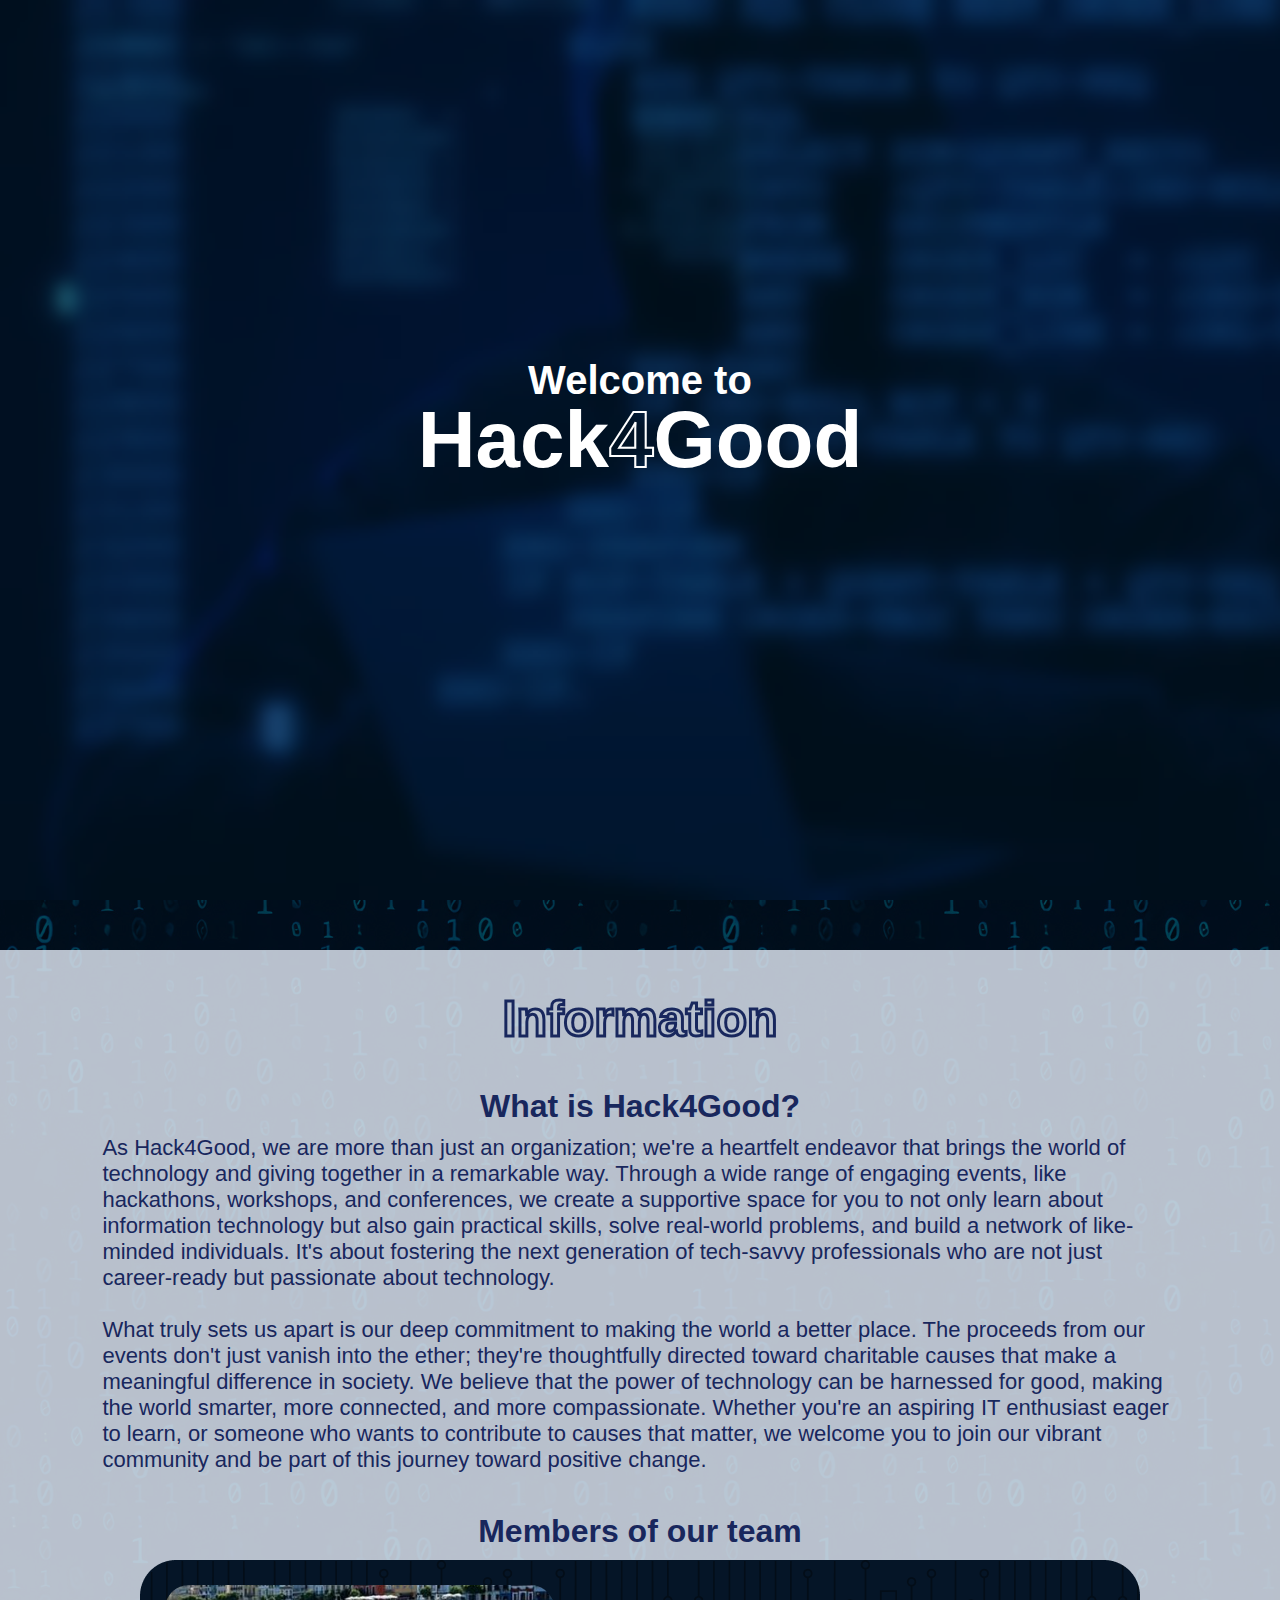
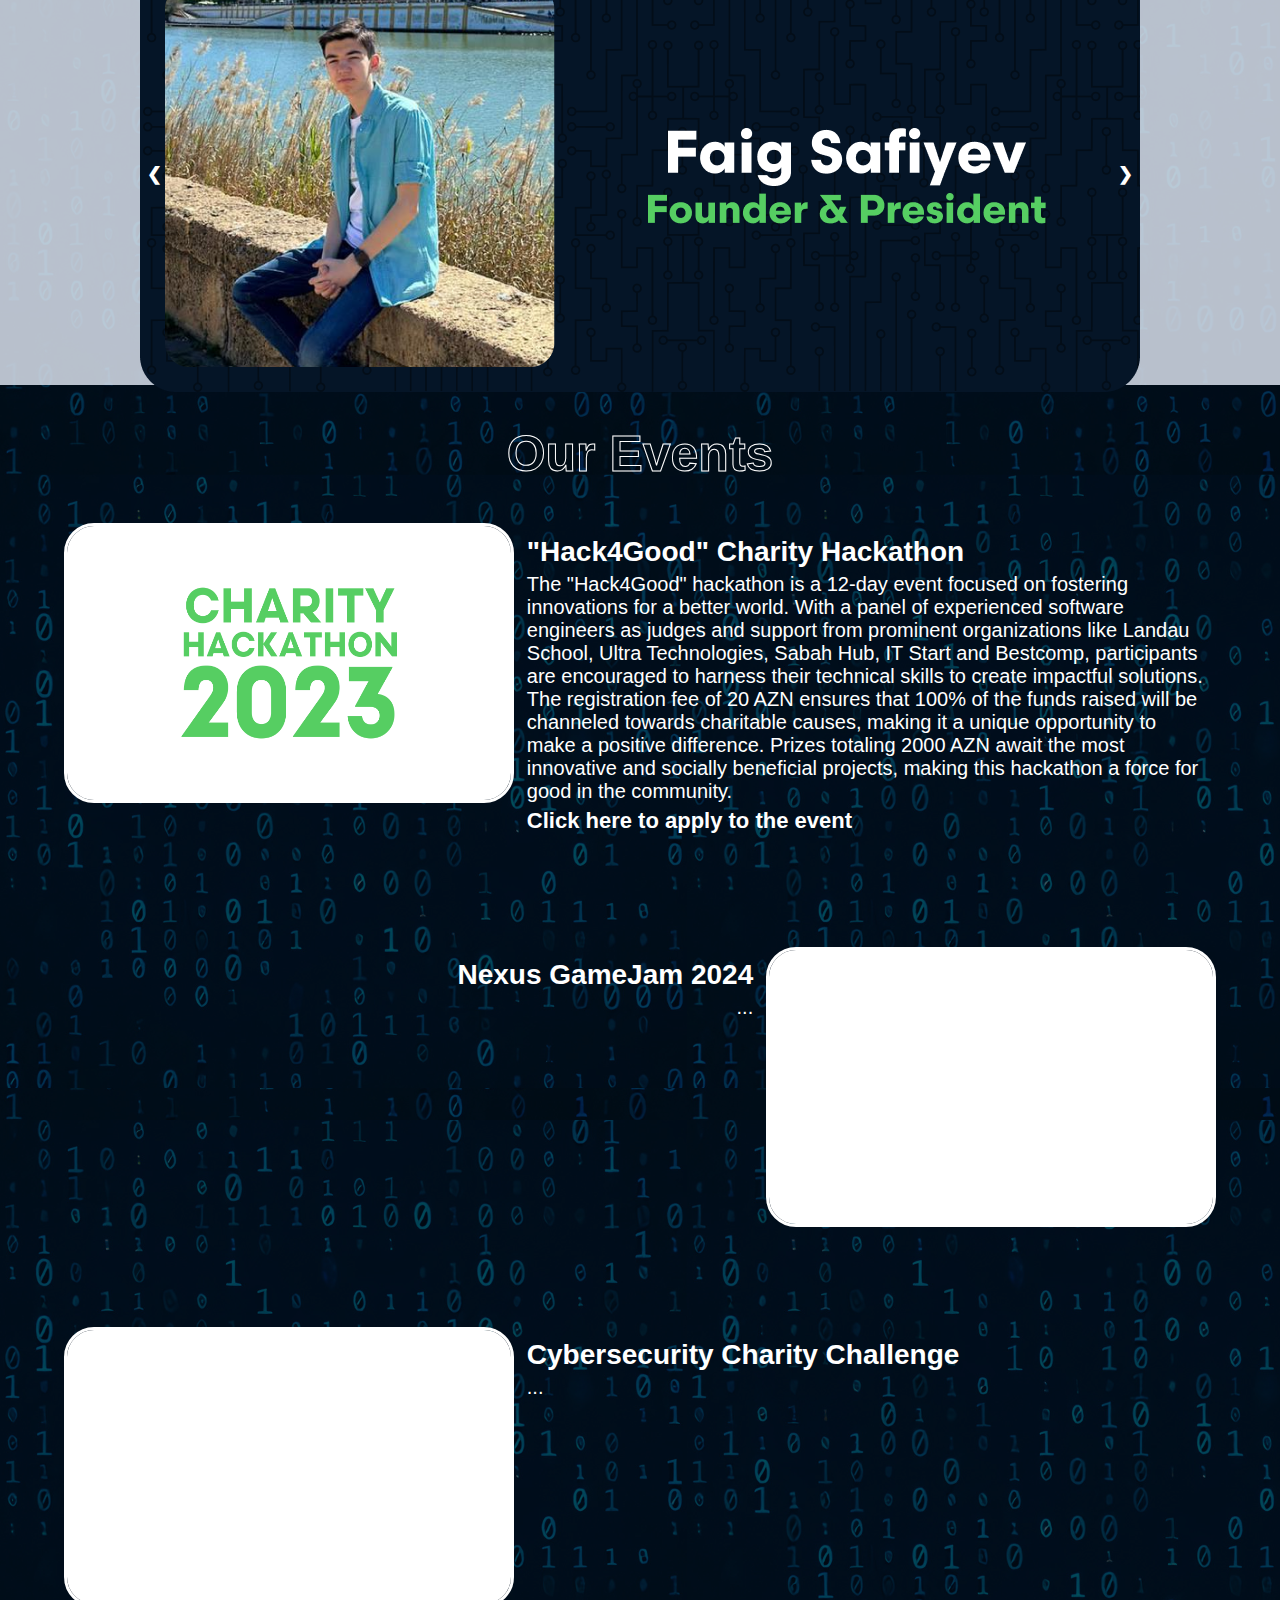
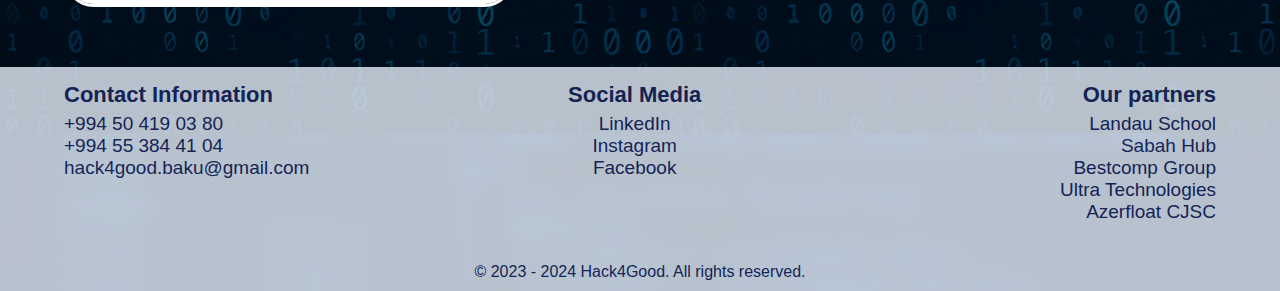
==== index.html @ 8faa2b7f "Upload" ====
<!DOCTYPE html>
<html lang="en">
<head>
    <meta charset="UTF-8">
    <meta http-equiv="X-UA-Compatible" content="IE=edge">
    <meta name="viewport" content="width=device-width, initial-scale=1.0">
    <title>Hack4Good</title>

    <link rel="stylesheet" href="css/home.css">
    <link rel="preconnect" href="https://fonts.googleapis.com">
    <link rel="preconnect" href="https://fonts.gstatic.com" crossorigin>
    <link href="https://fonts.googleapis.com/css2?family=Cabin&family=Nanum+Gothic+Coding:wght@700&family=Nunito:wght@800&display=swap" rel="stylesheet">

</head>
<body>

    <header class="header" id="section1">
        <div class="content">
            <h1 class="heading">
                <span class="small">Welcome to</span>
                Hack<span class="nofill">4</span>Good
            </h1>
        </div>
    </header>

    <div class="aboutus">
        <h1 class="aboutustitle">Information</h1>
        <h2 class="what">What is Hack4Good?</h2>
        <p class="description">As Hack4Good, we are more than just an organization; we're a heartfelt endeavor that brings the world of technology and giving together in a remarkable way. Through a wide range of engaging events, like hackathons, workshops, and conferences, we create a supportive space for you to not only learn about information technology but also gain practical skills, solve real-world problems, and build a network of like-minded individuals. It's about fostering the next generation of tech-savvy professionals who are not just career-ready but passionate about technology.
        <br><br>
        What truly sets us apart is our deep commitment to making the world a better place. The proceeds from our events don't just vanish into the ether; they're thoughtfully directed toward charitable causes that make a meaningful difference in society. We believe that the power of technology can be harnessed for good, making the world smarter, more connected, and more compassionate. Whether you're an aspiring IT enthusiast eager to learn, or someone who wants to contribute to causes that matter, we welcome you to join our vibrant community and be part of this journey toward positive change.</p>
        <p class="descriptionmob">
            As Hack4Good, we are more than just an organization; we're a heartfelt endeavor that brings the world of technology and giving together in a remarkable way. Through a wide range of engaging events, like hackathons, workshops, and conferences, we create a supportive space for you to not only learn about information technology but also gain practical skills, solve real-world problems.
        </p>
        <h2 class="what memb">Members of our team</h2>
        <div class="slideshow-container">
            <div class="mySlides fade">
                <img src="img/faig.png" style="border-radius: 30px; width:100%;max-height: 48vh;">
            </div>

            <div class="mySlides fade">
                <img src="img/nikolay.png" style="border-radius: 30px;width:100%;max-height: 48vh;">
            </div>

            <div class="mySlides fade">
                <img src="img/murad.png" style="border-radius: 30px;width:100%;max-height: 48vh;">
            </div>

            <div class="mySlides fade">
                <img src="img/eyvazli.png" style="border-radius: 30px; width:100%;max-height: 48vh;">
            </div>

            <div class="mySlides fade">
                <img src="img/aydan.png" style="border-radius: 30px; width:100%;max-height: 48vh;">
            </div>


            <a class="prev" onclick="plusSlides(-1)">&#10094;</a>
            <a class="next" onclick="plusSlides(1)">&#10095;</a>
            </div>
            <br>
        </div>
    </div>

    <div class="events" id="section2">
        <h1 class="ourevents">Our Events</h1>
        <div class="event">
            <img src="img/bannerr.png" class="eventimg">
            <div class="division">
                <h2 class="eventtitle">"Hack4Good" Charity Hackathon</h2>
                <p class="eventdescription">The "Hack4Good" hackathon is a 12-day event focused on fostering innovations for a better world. With a panel of experienced software engineers as judges and support from prominent organizations like Landau School, Ultra Technologies, Sabah Hub, IT Start and Bestcomp, participants are encouraged to harness their technical skills to create impactful solutions. The registration fee of 20 AZN ensures that 100% of the funds raised will be channeled towards charitable causes, making it a unique opportunity to make a positive difference. Prizes totaling 2000 AZN await the most innovative and socially beneficial projects, making this hackathon a force for good in the community.</p>
                <p class="eventdescriptionmob">The "Hack4Good" hackathon is a 12-day event focused on fostering innovations for a better world. With a panel of experienced software engineers as judges and support from prominent institutions and companies. Participants are encouraged to harness their technical skills to create impactful solutions. Prizes totaling 2000 AZN await the most innovative and socially beneficial projects, making this hackathon a force for good in the community.</p>
                <a href="https://forms.gle/CPcCCqykUWMCPXwd6" class="apply">Click here to apply to the event</a>
            </div>
        </div>
        <div class="eventright">
            <img src="img/hackathon.png" class="eventimg">
            <div class="division">
                <h2 class="eventtitle">Nexus GameJam 2024</h2>
                <p class="eventdescription">...</p>
                <p class="eventdescriptionmob">...</p>
            </div> 
        </div>
        <div class="event">
            <img src="img/hackathon.png" class="eventimg">
            <div class="division">
                <h2 class="eventtitle">Cybersecurity Charity Challenge</h2>
                <p class="eventdescription">...</p>
                <p class="eventdescriptionmob">...</p>
            </div>
        </div>
    </div>

    <div class="footer" id="section3">
        <div class="footer-div">
            <div class="contact-info">
                <p class="contacttitle">Contact Information</p>
                <p class="contact">+994 50 419 03 80<br>+994 55 384 41 04<br>hack4good.baku@gmail.com<br><br><br><br></p> 
            </div>

            <div class="social-media">
                <p class="socialmediatitle">Social Media</p>
                <p class="social"><a class="linky" href="https://www.linkedin.com/company/hack4good/">LinkedIn</a><br><a class="linky" href="https://www.instagram.com/hack4good_baku/">Instagram</a><br><a class="linky" href="https://www.facebook.com/hashtag/hack4good/">Facebook</a></p> 
            </div>

            <div class="our-partners">
                <p class="partnerstitle">Our partners</p>
                <p class="partners">Landau School<br>Sabah Hub<br>Bestcomp Group<br>Ultra Technologies<br>Azerfloat CJSC</p>
            </div>
        </div>
        <p class="copyright"><br>© 2023 - 2024 Hack4Good. All rights reserved.</p>
    </div>
    <div class="footermob">
        <p class="copyrightmob"><br>© 2023 - 2024 Hack4Good. All rights reserved.</p>
    </div>
    <script src="script.js"></script>

</body>
</html>
---- css/home.css ----
@font-face {
    font-family: 'Scandia'; 
    src: url('fonts/scandia.woff2') format('woff2'), 
         url('fonts/scandia.woff') format('woff'),
         url('fonts/Scandia-Regular.woff') format('woff');
    font-weight: normal;
    font-style: italic;
}

*{
    margin: 0;
    padding: 0;
    box-sizing: border-box;
}

body{
    background: url(../img/Frame2.png);
    background-size: 100%;
    width: 100%;
    position: relative;
    background-color: #001228;
    font-family: 'Scandia', sans-serif;
}

::selection{
    background: #1b1b1b;
    color: #fff;
}

.heading .nofill{
    color: transparent;
    -webkit-text-stroke: 2px #fff;
}

.logotype{
    box-sizing: content-box;
    font-size: 22px;
    color: #fff;
    font-weight: 600;
}

.navbar{
    width: 100%;
    height: 60px;
    position: fixed;
    top: 0;
    left: 0;
    display: flex;
    justify-content: space-between;
    background: #001228;
    align-items: center;
    z-index: 9;
    padding: 0 5vw;
}

.links-container{
    display: flex;
    list-style: none;
}

.apply{
    color: #fff;
    font-weight: 600;
    font-size: 22px;
    margin-top: 5px;
    text-decoration: none;
}

.link{
    padding: 10px;
    margin-left: 10px;
    text-decoration: none;
    font-weight: 600;
    font-size: 18px;
    text-transform: capitalize;
    color: #fff;
}

.header{
    width: 100%;
    height: 100vh;
    background: url(../img/header.png);
    background-size: cover;
    display: flex;
    justify-content: center;
    align-items: center;
}

.content{
    text-align: center;
}

.heading{
    color: #fff;
    font-size: 80px;
    line-height: 60px;
    margin-bottom: 80px;
}

.link-item{
    display: block;
}

.heading .small{
    display: block;
    font-size: 40px;
}

.aboutus{
    background-color: rgba(216, 225, 236, 0.85);
    margin-top: 50px;
    height: 115vh;
}

.what{
    display: block;
    padding: 0 8vw;
    text-align: center;
    font-size: 32px;
    padding-bottom: 10px;
    color: #18275d;
}

.aboutustitle{
    text-align: center;
    font-size: 50px;
    padding: 40px 5vw;
    color: #18275d;
    color: transparent;
    -webkit-text-stroke: 3px #18275d;
}
.descriptionmob{
    display: none;
    padding-left: 8vw;
    padding-right: 8vw;
    padding-bottom: 40px;

    text-align: center;
    font-size: 22px;
    font-weight: 300;
    color: #18275d;
}

.description{
    display: block;
    padding-left: 8vw;
    padding-right: 8vw;
    padding-bottom: 40px;

    text-align: left;
    font-size: 22px;
    font-weight: 300;
    color: #18275d;

}

.events{
    display: flex;
    flex-direction: column;
    align-items: center;
    font-family: 'Scandia-Regular', sans-serif;
}

.division{
    display: flex;
    flex-direction: column;
    align-items: left;
    padding: 1vw 1vw;
}

.ourevents{
    color: #fff;
    font-size: 50px;
    padding: 40px 5vw;
    color: transparent;
    -webkit-text-stroke: 1px #fff;
}

.event{
    padding-left: 5vw;
    padding-right: 5vw;
    display: flex;
    width: 100%;
    text-align: left;
    flex-direction: row;
    font-family: 'Scandia-Regular', sans-serif;
}

.eventright{
    width: 100%;
    padding: 100px 5vw;
    display: flex;
    text-align: right;
    flex-direction: row-reverse;
    font-family: 'Scandia-Regular', sans-serif;
}

.eventdescription{
    color: #fff;
    font-weight: 300;
    margin-top: 5px;
    display: block;
    font-size: 20px;
    font-family: 'Scandia-Regular', sans-serif;
}

.eventdescriptionmob{
    display: none;
    color: #fff;
    font-weight: 300;
    margin-top: 5px;
    font-size: 20px;
    font-family: 'Scandia-Regular', sans-serif;
}

.eventtitle{
    color: #fff;
    font-size: 28px;
}

.eventimg{
    border-radius: 30px;
    height: 280px;
    width: 450px;
    border: 3px solid white; 
}

.linky{
    text-decoration: none;
    color: #18275d;
}

.contact{
    margin-top: 5px;
    font-size: 19px;
    color: #18275d;
}

.contact .bold{
    font-weight: 600;
}

.contacttitle{
    margin-top: 15px;
    font-weight: 600;
    font-size: 22px;
}

.partnerstitle{
    margin-top: 15px;
    font-weight: 600;
    font-size: 22px;
    text-align: right;
}

.socialmediatitle{
    margin-top: 15px;
    font-weight: 600;
    font-size: 22px;
    text-align: center;
    margin-right: 100px;
}

.social{
    margin-right: 100px;
    margin-top: 5px;
    text-align: center;
    font-size: 19px;
    color: #18275d;  
}

.partners{
    margin-top: 5px;
    text-align: right;
    font-size: 19px;
    color: #18275d;  
}

.footer-div{
    padding:  0 5vw;
    width: 100%;
    display: flex;
    flex-direction: row;
    justify-content: space-between;
}

.copyright{
    margin-bottom: 10px;
    text-align: center;
    display: block;
}

.copyrightmob{
    text-align: center;
    margin-bottom: 10px;
    display: none;
}

.footermob{
    display: none;
    color: #18275d;
    opacity: 85%;
    align-items: center;
    height: 50px;
    justify-content: center;
    margin-top: 30px;
    background-color: #d8e1ec;
}

.footer {
    display: block;
    color: #18275d;
    opacity: 85%;
    align-items: center;
    display: flex;
    flex-direction: column;
    margin-top: 60px;
    background-color: #d8e1ec;
}

.slideshow-container {
  display: block;
  max-width: 1000px;
  position: relative;
  margin: auto;
}

.mySlides {
  display: none;
}

.prev, .next {
  cursor: pointer;
  position: absolute;
  top: 50%;
  width: auto;
  margin-top: -22px;
  padding: 7px;
  color: #fff;
  font-weight: bold;
  font-size: 18px;
  transition: 0.3s ease;
  border-radius: 0 2px 2px 0;
  user-select: none;
}

.next {
  right: 0;
  border-radius: 3px 0 0 3px;
}


.text {
  color: #f2f2f2;
  font-size: 15px;
  padding: 8px 12px;
  position: absolute;
  bottom: 8px;
  width: 100%;
  text-align: center;
}

.numbertext {
  color: #051527;
  font-size: 12px;
  padding: 12px 16px;
  position: absolute;
  top: 0;
  font-family: 'Scandia', sans-serif;
  font-weight: 600;
}

.dot:hover {
  background-color: #254e80;
}

.fade {
  animation-name: fade;
  animation-duration: 1s;
}

@keyframes fade {
  from {opacity: .4} 
  to {opacity: 1}
}

@media screen and (max-width: 600px){
    .eventdescription{
        display: none;
        padding: 10px 0;
    }
    .eventdescriptionmob{
        display: block;
    }
    .footer{
        display: none;
    }
    .footermob{
        display: block;
    }
    .eventright{
        padding-left: 5vw;
        padding-right: 5vw;
        display: flex;
        width: 100%;
        text-align: center;
        flex-direction: column; 
    }
    .event{
        padding-left: 5vw;
        padding-right: 5vw;
        display: flex;
        width: 100%;
        text-align: center;
        flex-direction: column;
    }
    .eventtitle{
        padding: 10px 0;
    }
    .memb{
        display: none;
    }
    .slideshow-container {
        display: none;
    }
    .copyright{
        display: none;
    }
    .copyrightmob{
        display: block;
    }
    .aboutus{
        height: 63vh;
    }
    .description{
        display: none;
    }
    .descriptionmob{
        display: block;
    }
}
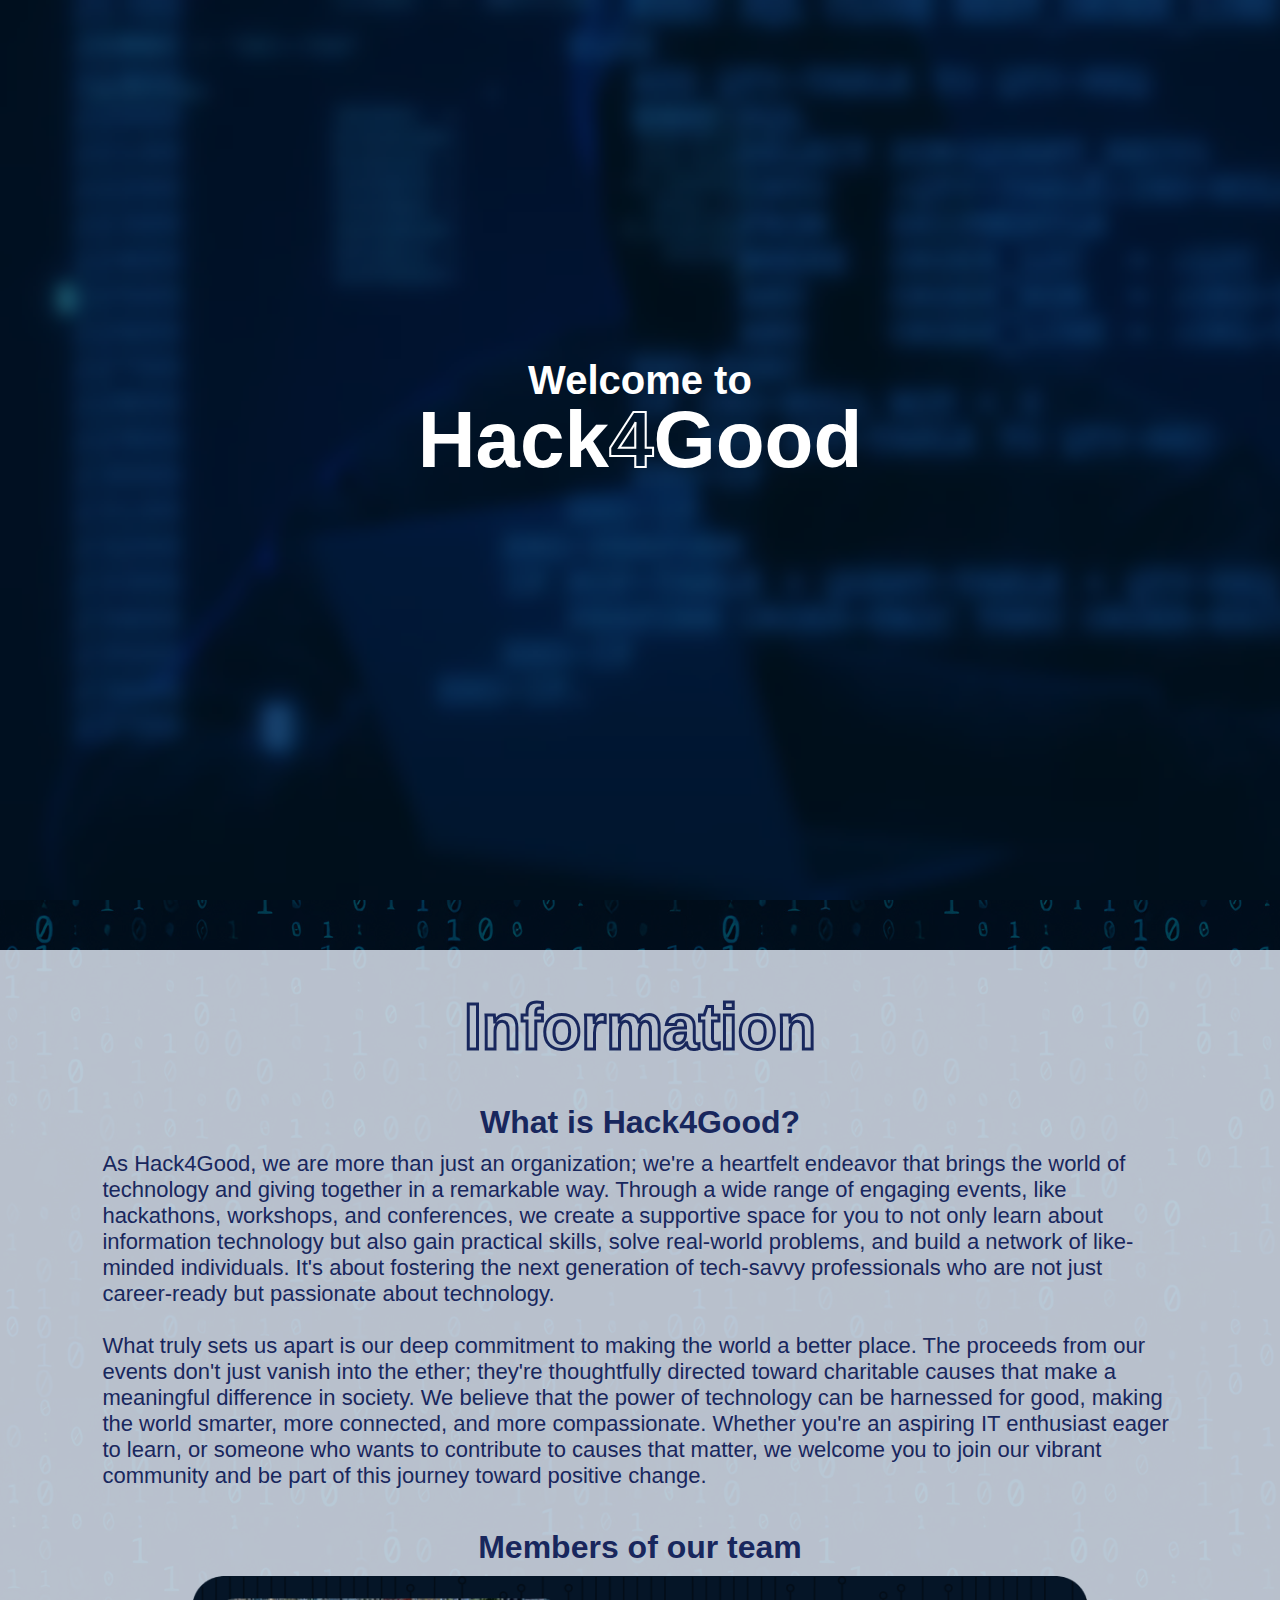
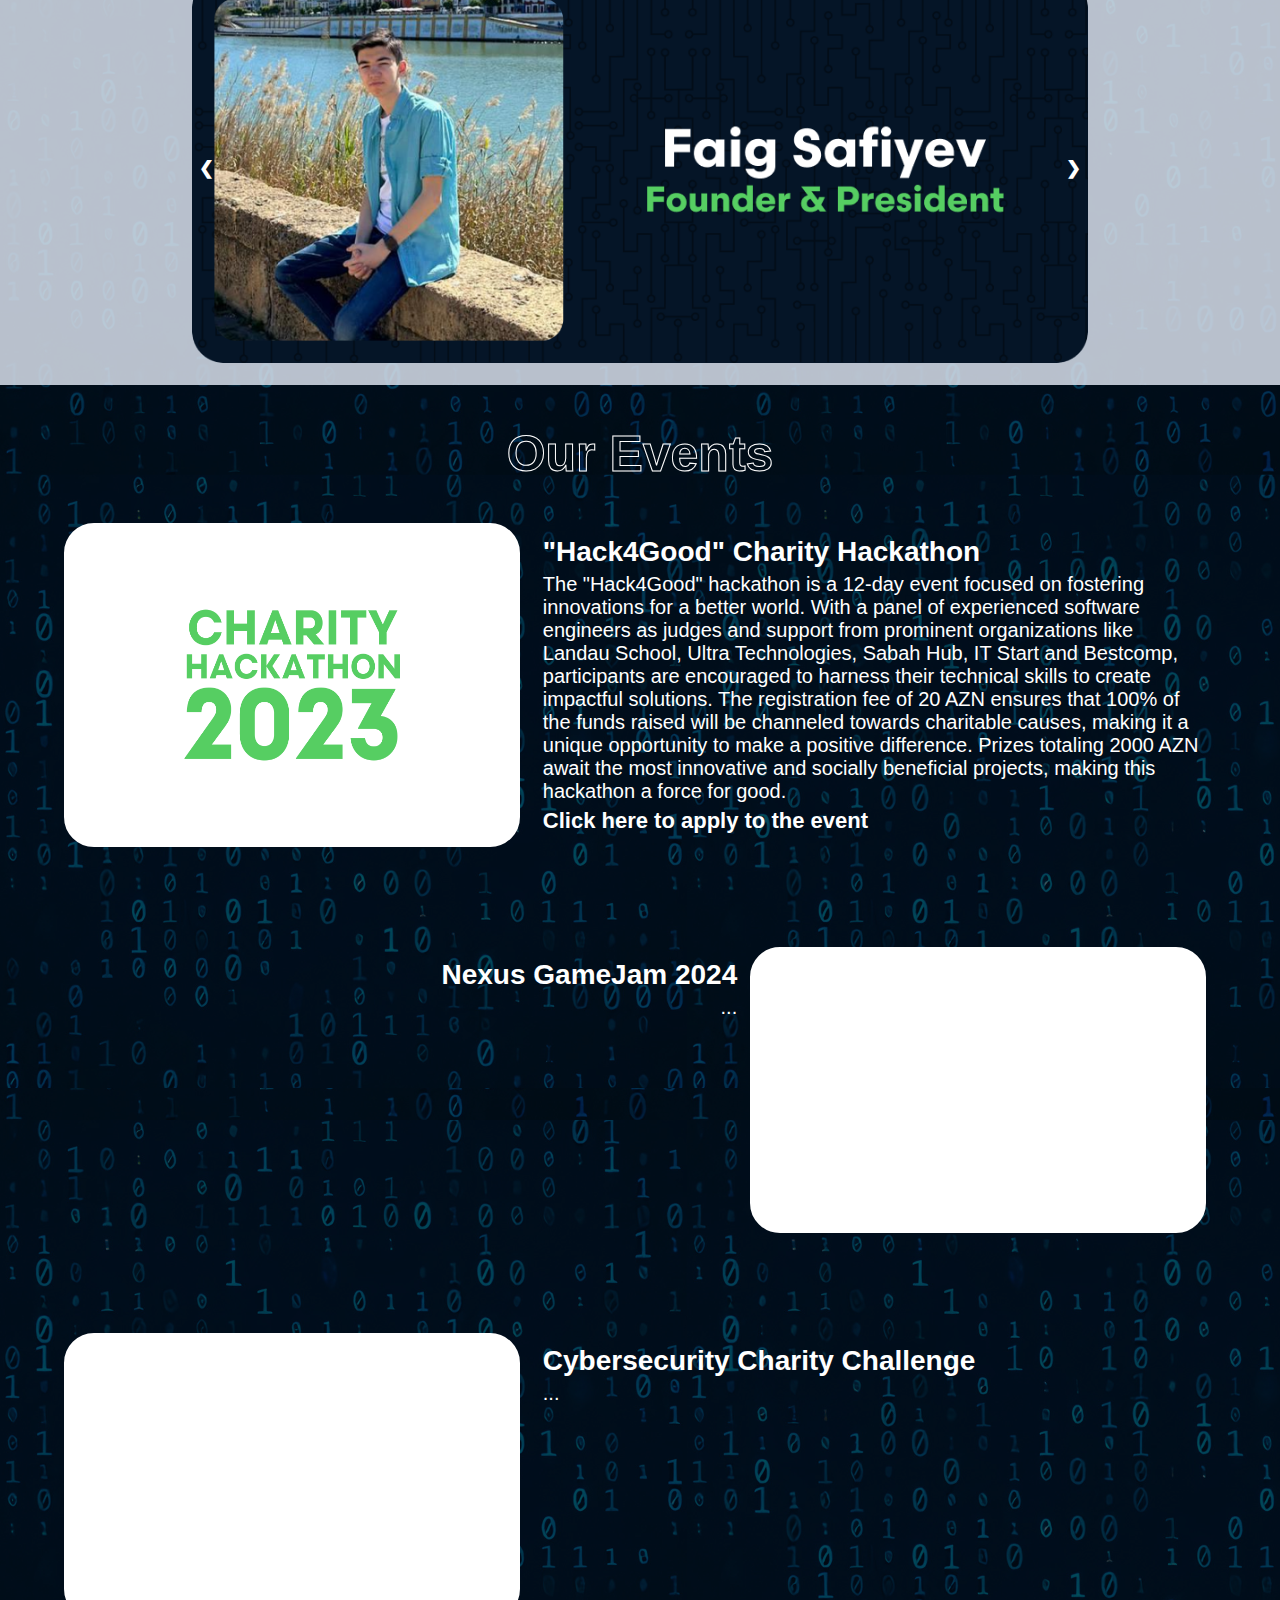
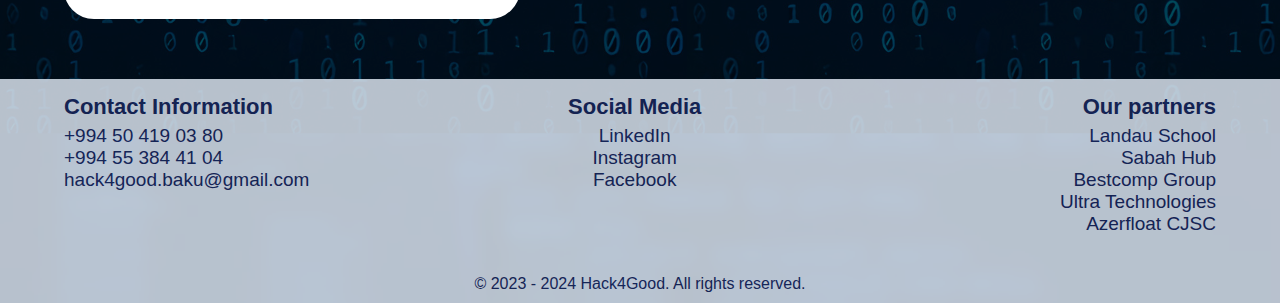
==== commit 0a641996: "Update index.html" ====
--- a/index.html
+++ b/index.html
@@ -65,16 +65,20 @@
     <div class="events" id="section2">
         <h1 class="ourevents">Our Events</h1>
         <div class="event">
-            <img src="img/bannerr.png" class="eventimg">
+            <div class="eventimgdiv">
+                <img src="img/bannerr.png" class="eventimg">
+            </div>
             <div class="division">
                 <h2 class="eventtitle">"Hack4Good" Charity Hackathon</h2>
-                <p class="eventdescription">The "Hack4Good" hackathon is a 12-day event focused on fostering innovations for a better world. With a panel of experienced software engineers as judges and support from prominent organizations like Landau School, Ultra Technologies, Sabah Hub, IT Start and Bestcomp, participants are encouraged to harness their technical skills to create impactful solutions. The registration fee of 20 AZN ensures that 100% of the funds raised will be channeled towards charitable causes, making it a unique opportunity to make a positive difference. Prizes totaling 2000 AZN await the most innovative and socially beneficial projects, making this hackathon a force for good in the community.</p>
+                <p class="eventdescription">The "Hack4Good" hackathon is a 12-day event focused on fostering innovations for a better world. With a panel of experienced software engineers as judges and support from prominent organizations like Landau School, Ultra Technologies, Sabah Hub, IT Start and Bestcomp, participants are encouraged to harness their technical skills to create impactful solutions. The registration fee of 20 AZN ensures that 100% of the funds raised will be channeled towards charitable causes, making it a unique opportunity to make a positive difference. Prizes totaling 2000 AZN await the most innovative and socially beneficial projects, making this hackathon a force for good.</p>
                 <p class="eventdescriptionmob">The "Hack4Good" hackathon is a 12-day event focused on fostering innovations for a better world. With a panel of experienced software engineers as judges and support from prominent institutions and companies. Participants are encouraged to harness their technical skills to create impactful solutions. Prizes totaling 2000 AZN await the most innovative and socially beneficial projects, making this hackathon a force for good in the community.</p>
                 <a href="https://forms.gle/CPcCCqykUWMCPXwd6" class="apply">Click here to apply to the event</a>
             </div>
         </div>
         <div class="eventright">
-            <img src="img/hackathon.png" class="eventimg">
+            <div class="eventimgdiv">
+                <img src="img/hackathon.png" class="eventimg">
+            </div>
             <div class="division">
                 <h2 class="eventtitle">Nexus GameJam 2024</h2>
                 <p class="eventdescription">...</p>
@@ -82,7 +86,9 @@
             </div> 
         </div>
         <div class="event">
-            <img src="img/hackathon.png" class="eventimg">
+            <div class="eventimgdiv">
+                <img src="img/hackathon.png" class="eventimg">
+            </div>
             <div class="division">
                 <h2 class="eventtitle">Cybersecurity Charity Challenge</h2>
                 <p class="eventdescription">...</p>
--- a/css/home.css
+++ b/css/home.css
@@ -109,7 +109,7 @@
 .aboutus{
     background-color: rgba(216, 225, 236, 0.85);
     margin-top: 50px;
-    height: 115vh;
+
 }
 
 .what{
@@ -123,7 +123,7 @@
 
 .aboutustitle{
     text-align: center;
-    font-size: 50px;
+    font-size: 4rem;
     padding: 40px 5vw;
     color: #18275d;
     color: transparent;
@@ -136,7 +136,7 @@
     padding-bottom: 40px;
 
     text-align: center;
-    font-size: 22px;
+    font-size: 18px;
     font-weight: 300;
     color: #18275d;
 }
@@ -220,10 +220,23 @@
 
 .eventimg{
     border-radius: 30px;
+    width: 450px;
     height: 280px;
-    width: 450px;
     border: 3px solid white; 
 }
+
+.eventimgdiv{
+    border-radius: 30px;
+    background-color: #fff;
+    border: 3px solid white; 
+    display: flex;
+    flex-direction: column;
+    justify-content: center;
+    align-items: center;
+    margin-right: 10px;
+}
+
+
 
 .linky{
     text-decoration: none;
@@ -319,10 +332,10 @@
 }
 
 .slideshow-container {
-  display: block;
-  max-width: 1000px;
-  position: relative;
-  margin: auto;
+    display: block;
+    width: 70%;
+    position: relative;
+    margin: auto;
 }
 
 .mySlides {
@@ -384,6 +397,30 @@
   to {opacity: 1}
 }
 
+@media screen and (max-width: 1000px){
+    .memb{
+        display: none;
+    }
+    .slideshow-container{
+        display: none;
+    }
+}
+
+@media screen and (max-width: 910px){
+    .eventimgdiv{
+        width: 100%;
+    }
+    .event{
+        flex-direction: column;
+        text-align: center;
+    }
+    .eventright{
+        flex-direction: column;
+        text-align: center;
+    }
+
+}
+
 @media screen and (max-width: 600px){
     .eventdescription{
         display: none;
@@ -429,13 +466,29 @@
     .copyrightmob{
         display: block;
     }
-    .aboutus{
-        height: 63vh;
-    }
+
     .description{
         display: none;
     }
     .descriptionmob{
         display: block;
     }
-}+    .heading{
+        font-size: 60px;
+        line-height: 40px;
+    }
+
+    .heading .small{
+        font-size: 30px;
+    }
+    .ourevents{
+        font-size: 50px;
+    }
+    .aboutustitle{
+        font-size: 50px;
+    }
+    .what{
+        font-size: 28px;
+    }
+
+}
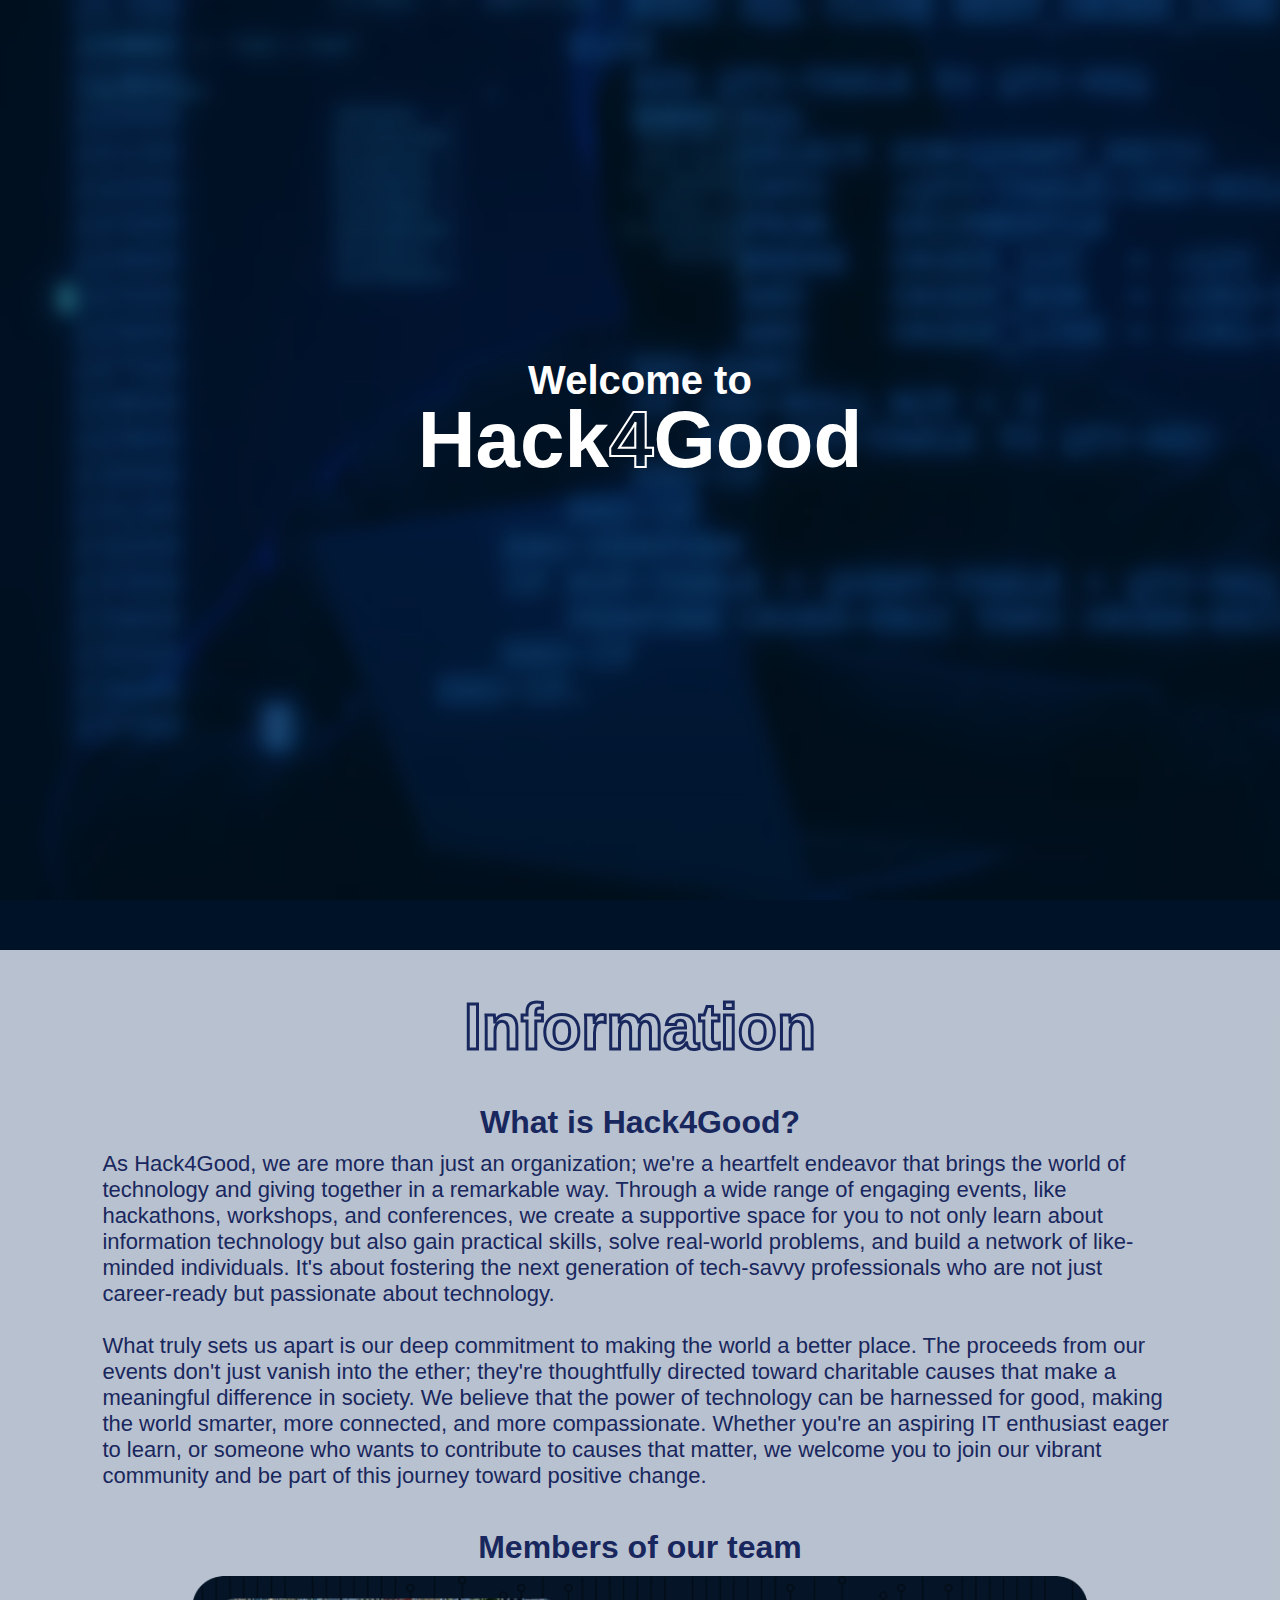
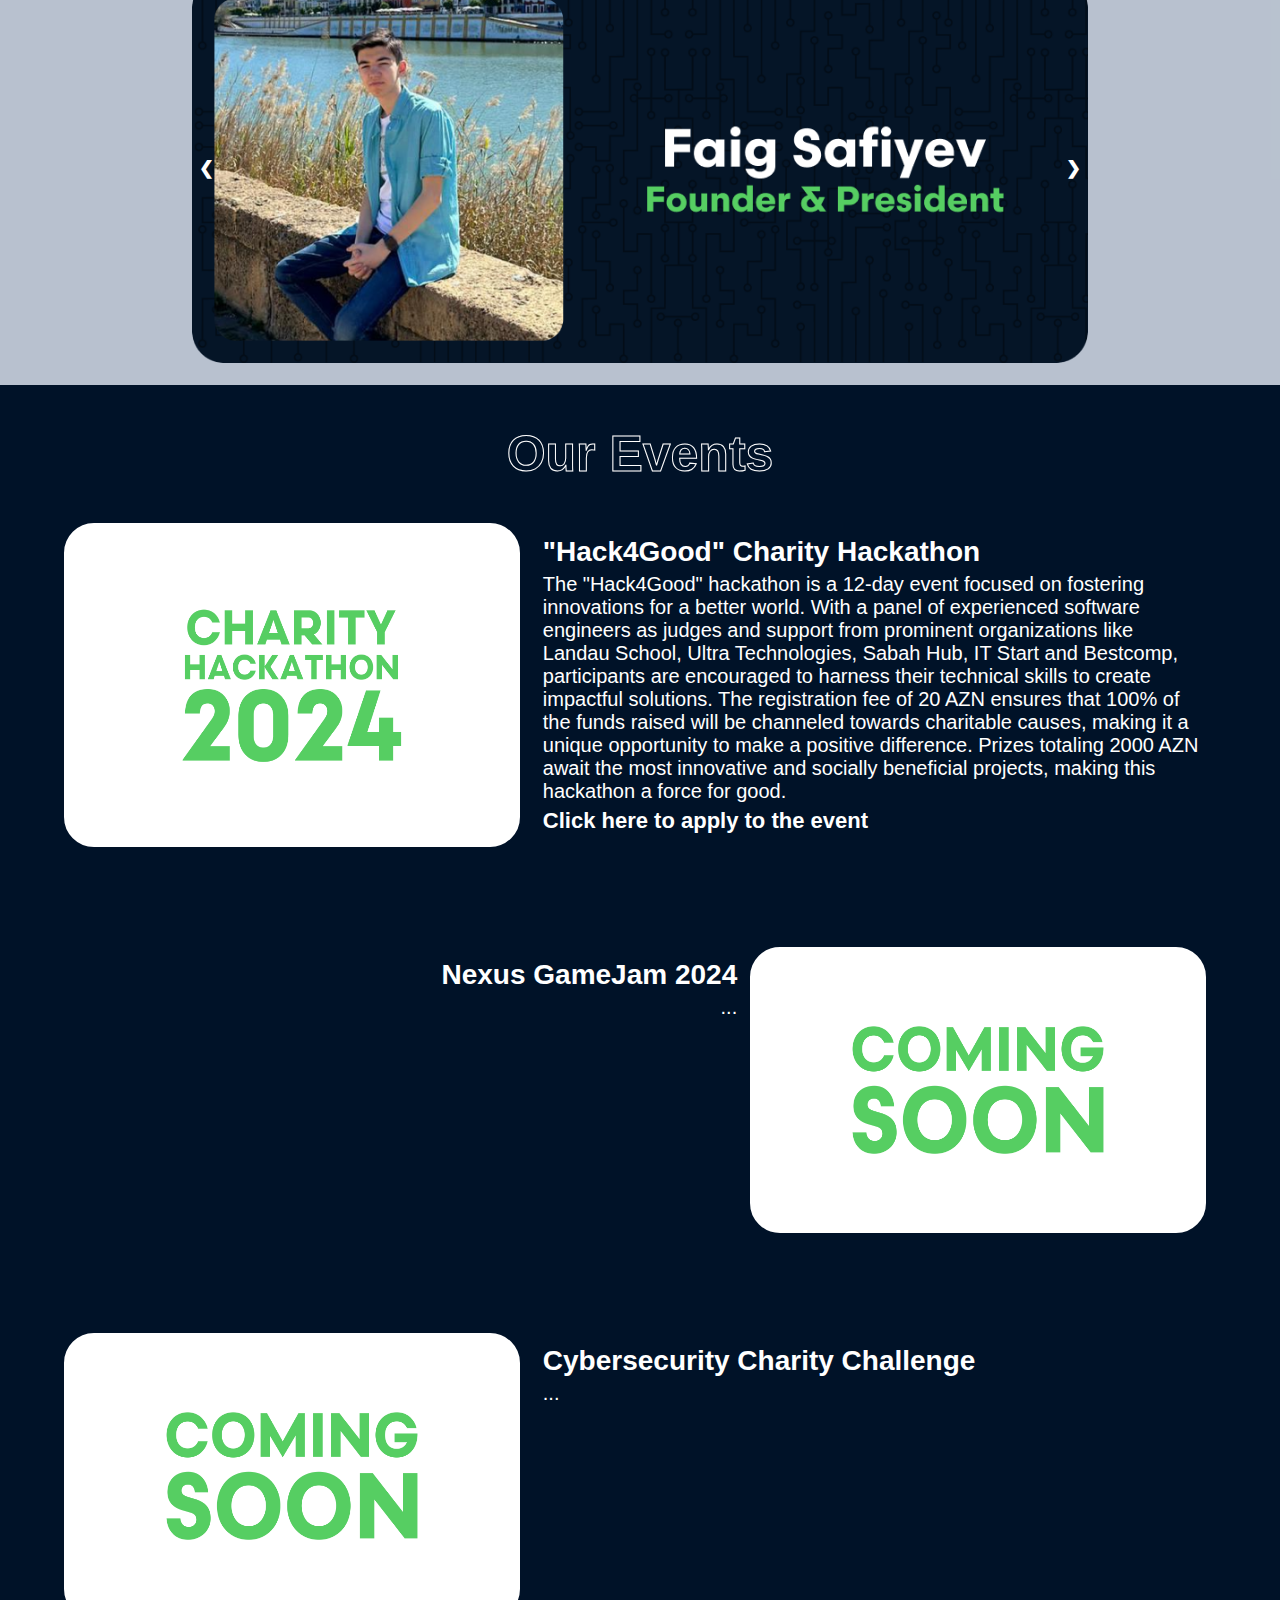
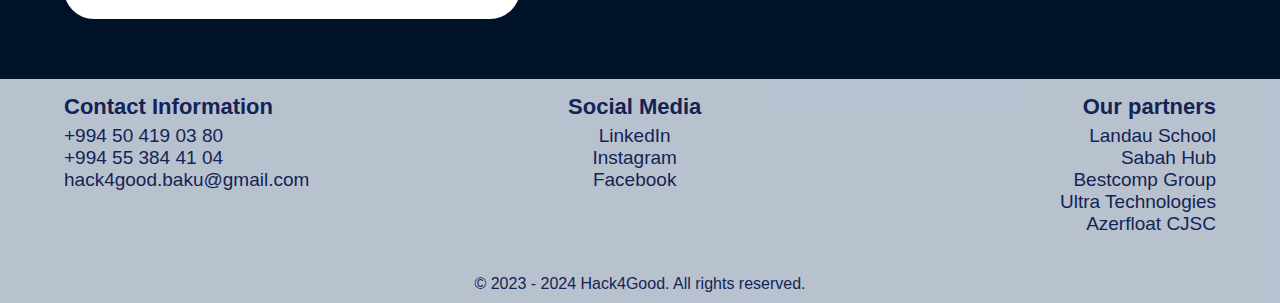
==== commit 06984f4f: "Update index.html" ====
--- a/index.html
+++ b/index.html
@@ -106,7 +106,7 @@
 
             <div class="social-media">
                 <p class="socialmediatitle">Social Media</p>
-                <p class="social"><a class="linky" href="https://www.linkedin.com/company/hack4good/">LinkedIn</a><br><a class="linky" href="https://www.instagram.com/hack4good_baku/">Instagram</a><br><a class="linky" href="https://www.facebook.com/hashtag/hack4good/">Facebook</a></p> 
+                <p class="social"><a class="linky" href="https://www.linkedin.com/company/hack4good/">LinkedIn</a><br><a class="linky" href="https://www.instagram.com/hack4good_baku/">Instagram</a><br><a class="linky" href="https://www.facebook.com/profile.php?id=61553438653458&mibextid=gik2fB">Facebook</a></p> 
             </div>
 
             <div class="our-partners">
--- a/css/home.css
+++ b/css/home.css
@@ -407,6 +407,10 @@
 }
 
 @media screen and (max-width: 910px){
+    .eventimg{
+        width: 100%;
+        height: auto;
+    }
     .eventimgdiv{
         width: 100%;
     }
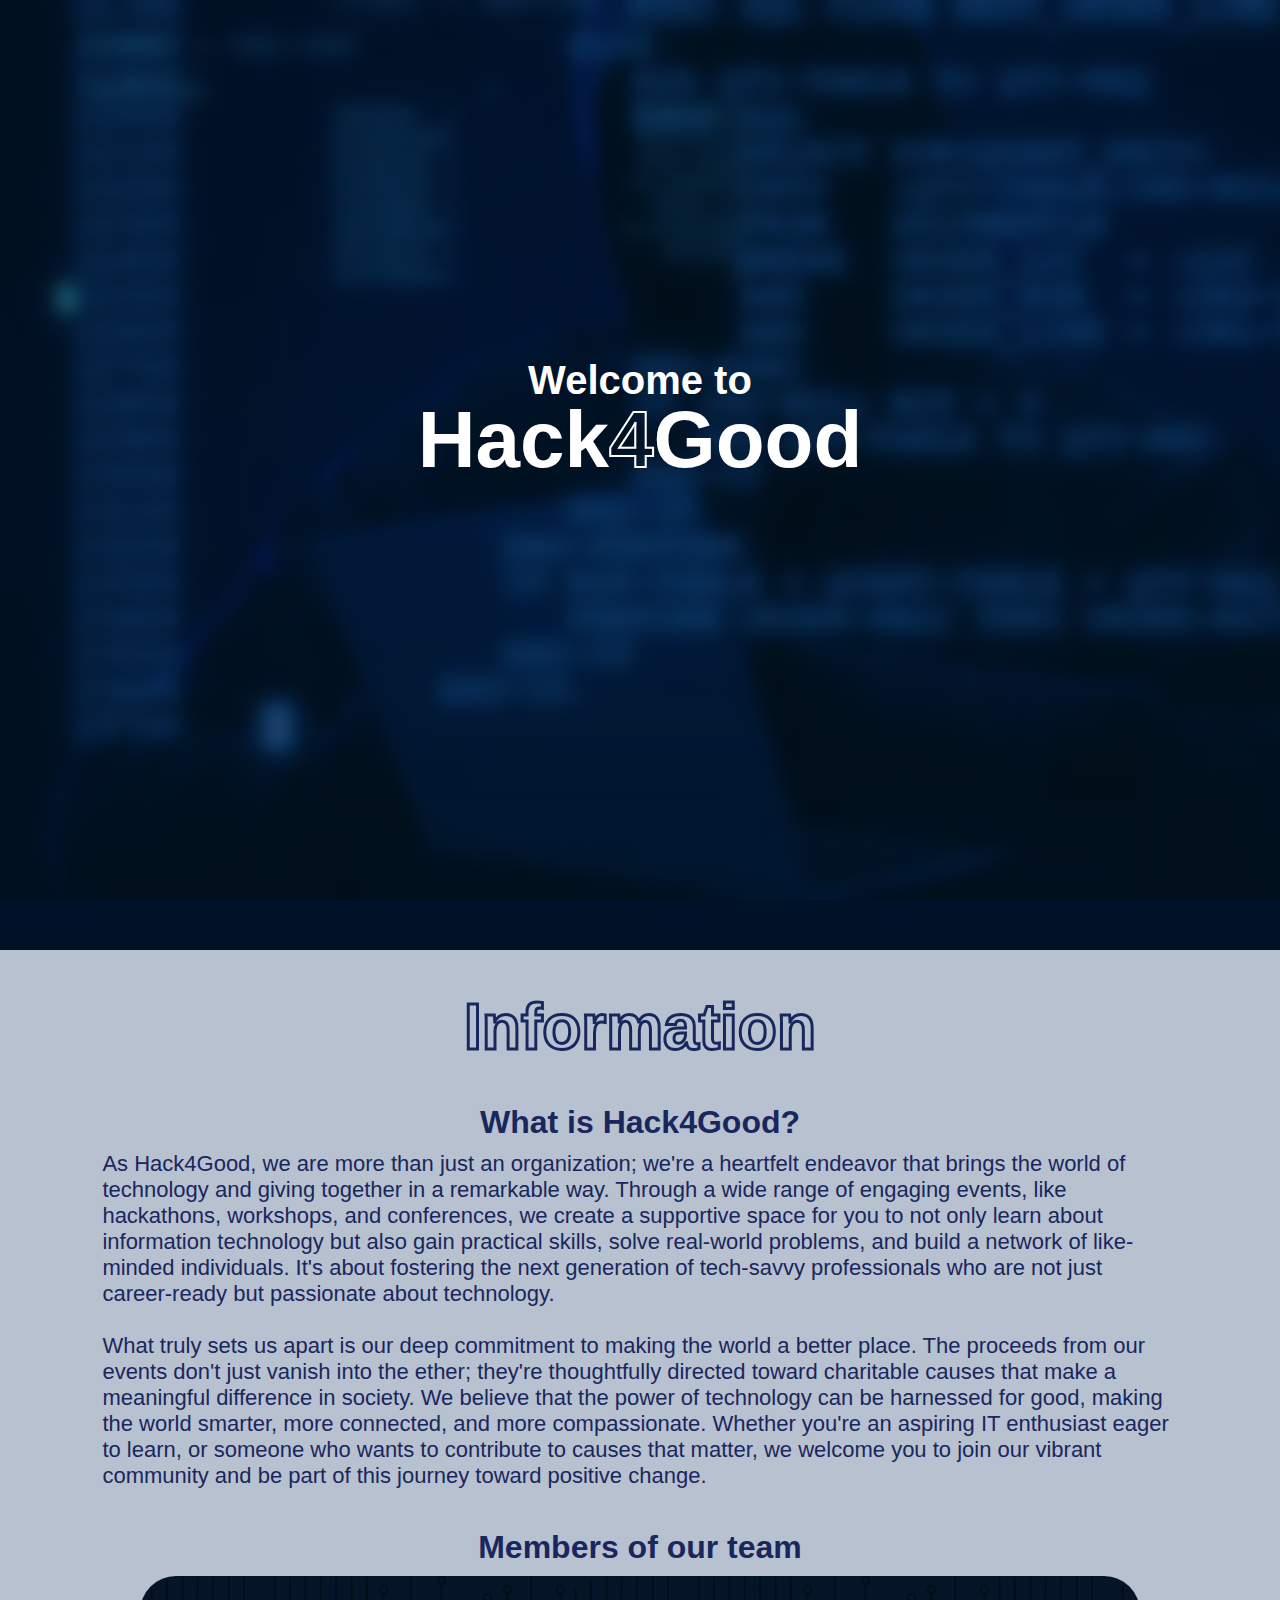
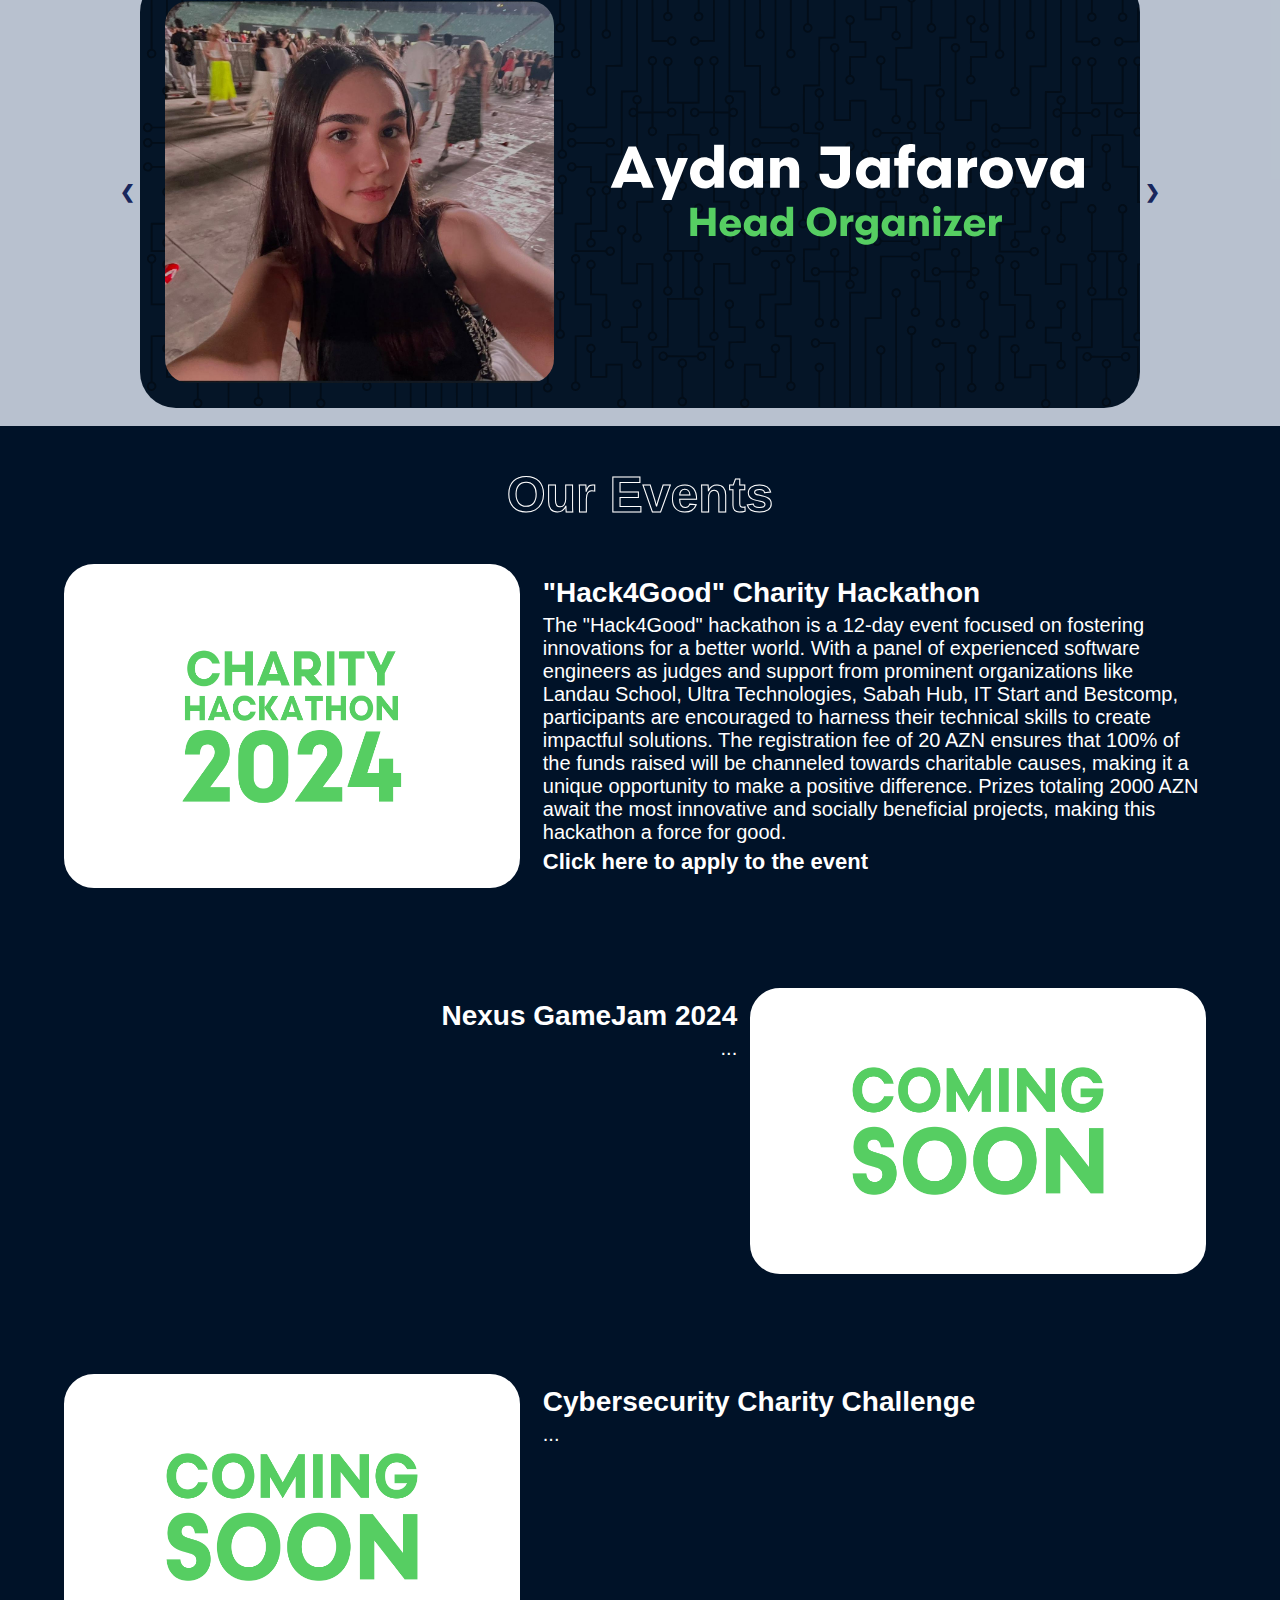
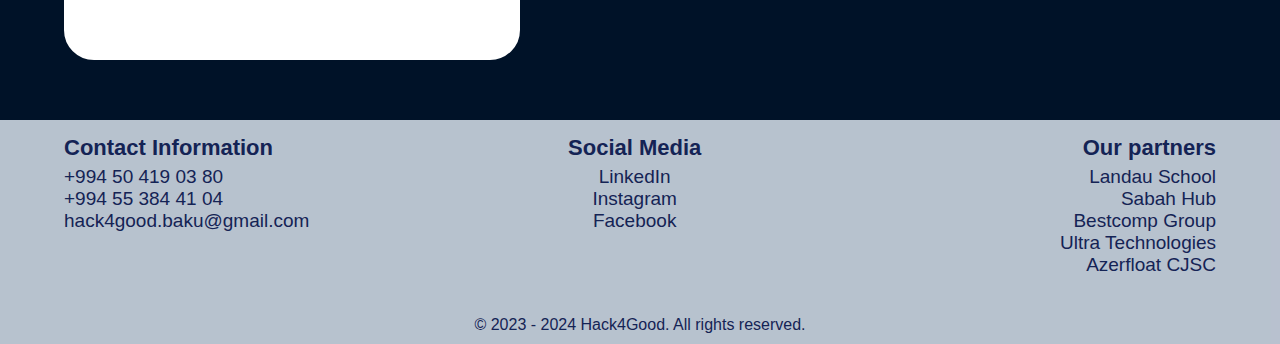
==== commit 1850d4bc: "Updated" ====
--- a/index.html
+++ b/index.html
@@ -7,6 +7,7 @@
     <title>Hack4Good</title>
 
     <link rel="stylesheet" href="css/home.css">
+    <link rel="stylesheet" href="css/svg.css">
     <link rel="preconnect" href="https://fonts.googleapis.com">
     <link rel="preconnect" href="https://fonts.gstatic.com" crossorigin>
     <link href="https://fonts.googleapis.com/css2?family=Cabin&family=Nanum+Gothic+Coding:wght@700&family=Nunito:wght@800&display=swap" rel="stylesheet">
@@ -34,24 +35,60 @@
         </p>
         <h2 class="what memb">Members of our team</h2>
         <div class="slideshow-container">
-            <div class="mySlides fade">
-                <img src="img/faig.png" style="border-radius: 30px; width:100%;max-height: 48vh;">
+            <div class="rectangle mySlides">
+                <div class="path"><div class="photo"></div></div>
+                <div class="path-1"></div>
+                <div class="subtract"></div>
+                <div class="vector"></div>
+                <div class="vector-2"></div>
             </div>
-
-            <div class="mySlides fade">
-                <img src="img/nikolay.png" style="border-radius: 30px;width:100%;max-height: 48vh;">
+            <div class="rectangle-3 mySlides">
+                <div class="path-4"><div class="photo-5"></div></div>
+                <div class="path-6"></div>
+                <div class="subtract-7"></div>
+                <div class="vector-8">
+                </div>
+                <div class="vector-b"></div>
             </div>
-
-            <div class="mySlides fade">
-                <img src="img/murad.png" style="border-radius: 30px;width:100%;max-height: 48vh;">
+            <div class="rectangle-c mySlides ">
+                <div class="path-d"><div class="photo-e"></div></div>
+                <div class="path-f"></div>
+                <div class="subtract-10"></div>
+                <div class="vector-11"></div>
+                <div class="vector-12"></div>
             </div>
-
-            <div class="mySlides fade">
-                <img src="img/eyvazli.png" style="border-radius: 30px; width:100%;max-height: 48vh;">
+            <div class="rectangle-13 mySlides">
+                <div class="path-14"><div class="photo-15"></div></div>
+                <div class="path-16"><div class="vector-17"></div></div>
+                <div class="subtract-18"></div>
+                <div class="vector-19"></div>
             </div>
-
-            <div class="mySlides fade">
-                <img src="img/aydan.png" style="border-radius: 30px; width:100%;max-height: 48vh;">
+            <div class="rectangle-1a mySlides">
+                <div class="path-1b"><div class="photo-1c"></div></div>
+                <div class="path-1d">
+                    <div class="vector-1e"></div>
+                    <div class="svg"></div>
+                </div>
+                <div class="subtract-1f"></div>
+                <div class="vector-20"></div>
+            </div>
+            <div class="rectangle-21 mySlides">
+                <div class="path-22"><div class="photo-23"></div></div>
+                <div class="path-24"><div class="svg-25"></div></div>
+                <div class="subtract-26"></div>
+                <div class="vector-27"></div>
+                <div class="vector-28"></div>
+            </div>
+            <div class="rectangle-29 mySlides">
+                <div class="path-2a"><div class="photo-2b"></div></div>
+                <div class="path-2c">
+                    <div class="vector-2d"></div>
+                    <div class="svg-2e"></div>
+                    <div class="svg-2f"></div>
+                    <div class="vector-30"></div>
+                </div>
+                <div class="subtract-31"></div>
+                <div class="vector-32"></div>
             </div>
 
 
@@ -122,4 +159,4 @@
     <script src="script.js"></script>
 
 </body>
-</html>
+</html>--- a/css/home.css
+++ b/css/home.css
@@ -333,8 +333,13 @@
 
 .slideshow-container {
     display: block;
-    width: 70%;
+    height: 432px;
     position: relative;
+    width: 100%;
+    display: flex;
+    flex-direction: row;
+    justify-content: center;
+    align-items: center;
     margin: auto;
 }
 
@@ -342,14 +347,29 @@
   display: none;
 }
 
-.prev, .next {
+.prev{
   cursor: pointer;
   position: absolute;
-  top: 50%;
+  top: 52.5%;
+  padding-right: 1025px;
   width: auto;
   margin-top: -22px;
-  padding: 7px;
-  color: #fff;
+  color: #18275d;
+  font-weight: bold;
+  font-size: 18px;
+  transition: 0.3s ease;
+  border-radius: 0 2px 2px 0;
+  user-select: none;   
+}
+
+.next {
+  cursor: pointer;
+  position: absolute;
+  top: 52.5%;
+  padding-left: 1025px;
+  width: auto;
+  margin-top: -22px;
+  color: #18275d;
   font-weight: bold;
   font-size: 18px;
   transition: 0.3s ease;
@@ -358,7 +378,6 @@
 }
 
 .next {
-  right: 0;
   border-radius: 3px 0 0 3px;
 }
 
@@ -397,7 +416,7 @@
   to {opacity: 1}
 }
 
-@media screen and (max-width: 1000px){
+@media screen and (max-width: 1050px){
     .memb{
         display: none;
     }
@@ -495,4 +514,4 @@
         font-size: 28px;
     }
 
-}
+}--- a/css/svg.css
+++ b/css/svg.css
@@ -0,0 +1,592 @@
+.main-container {
+  overflow: hidden;
+}
+
+.main-container,
+.main-container * {
+  box-sizing: border-box;
+}
+
+.main-container {
+  position: relative;
+  width: 1000px;
+  height: 3624px;
+  margin: 0 auto;
+  overflow: hidden;
+}
+.rectangle {
+  position: relative;
+  width: 1000px;
+  height: 432px;
+  margin: 0 0 0 0;
+  background: #051527;
+  border-radius: 36px;
+}
+.path {
+  position: absolute;
+  width: 42.4%;
+  height: 100%;
+  top: 0;
+  left: 0.3%;
+  background: url(./assets/images/Center_Pattern.svg)
+    no-repeat center;
+  background-size: 100% 100%;
+  z-index: 1;
+}
+.photo {
+  position: relative;
+  width: 389.299px;
+  height: 382px;
+  margin: 25px 0 0 22px;
+  background: url(./assets/images/Aydan_Pic.png)
+    no-repeat center;
+  background-size: cover;
+  z-index: 3;
+  border-radius: 24px;
+}
+.path-1 {
+  position: absolute;
+  width: 42.4%;
+  height: 100%;
+  top: 0;
+  left: 42.7%;
+  background: url(./assets/images/Center_Pattern.svg)
+    no-repeat center;
+  background-size: 100% 100%;
+  z-index: 2;
+}
+.subtract {
+  position: absolute;
+  width: 149px;
+  height: 431.08px;
+  top: 0.92px;
+  left: 851px;
+  background: url(./assets/images/Side_Pattern.svg)
+    no-repeat center;
+  background-size: cover;
+  z-index: 4;
+}
+.vector {
+  position: absolute;
+  width: 48.06%;
+  height: 13.21%;
+  top: 38.89%;
+  left: 46.7%;
+  background: url(./assets/images/Aydan_Name.svg)
+    no-repeat center;
+  background-size: 100% 100%;
+  z-index: 5;
+}
+.vector-2 {
+  position: absolute;
+  width: 31.33%;
+  height: 8.99%;
+  top: 53.24%;
+  left: 55%;
+  background: url(./assets/images/Head_Organizer.svg)
+    no-repeat center;
+  background-size: 100% 100%;
+  z-index: 6;
+}
+.rectangle-3 {
+  position: relative;
+  width: 1000px;
+  height: 432px;
+  background: #051527;
+  z-index: 7;
+  border-radius: 36px;
+}
+.path-4 {
+  position: absolute;
+  width: 42.4%;
+  height: 100%;
+  top: 0;
+  left: 0.3%;
+  background: url(./assets/images/Center_Pattern.svg)
+    no-repeat center;
+  background-size: 100% 100%;
+  z-index: 8;
+}
+.photo-5 {
+  position: relative;
+  width: 389.299px;
+  height: 382px;
+  margin: 25px 0 0 22px;
+  background: url(./assets/images/Nikolay_Pic.png)
+    no-repeat center;
+  background-size: cover;
+  z-index: 10;
+  border-radius: 24px;
+}
+.path-6 {
+  position: absolute;
+  width: 42.4%;
+  height: 100%;
+  top: 0;
+  left: 42.7%;
+  background: url(./assets/images/Center_Pattern.svg)
+    no-repeat center;
+  background-size: 100% 100%;
+  z-index: 9;
+}
+.subtract-7 {
+  position: absolute;
+  width: 149px;
+  height: 431.08px;
+  top: 0.92px;
+  left: 851px;
+  background: url(./assets/images/Side_Pattern.svg)
+    no-repeat center;
+  background-size: cover;
+  z-index: 11;
+}
+
+
+.vector-8 {
+  position: absolute;
+  width: 520px;
+  height: 13.19%;
+  top: 38.89%;
+  left: 50%;
+  background: url(./assets/images/Nikolay_Name.svg)
+    no-repeat center;
+  background-size: cover;
+  transform: translate(-10.19%, 0);
+  z-index: 14;
+}
+.vector-9 {
+  position: relative;
+  width: 480.645px;
+  height: 57.07px;
+  margin: 0 0 0 20px;
+  background: url(./assets/images/Aydan_Name.svg)
+    no-repeat center;
+  background-size: 100% 100%;
+  z-index: 12;
+  overflow: visible auto;
+}
+
+.vector-b {
+  position: absolute;
+  width: 33.08%;
+  height: 8.95%;
+  top: 53.24%;
+  left: 54.2%;
+  background: url(./assets/images/Project_Manager.svg)
+    no-repeat center;
+  background-size: 100% 100%;
+  z-index: 15;
+}
+.rectangle-c {
+  position: relative;
+  width: 1000px;
+  height: 432px;
+  background: #051527;
+  z-index: 16;
+  border-radius: 36px;
+}
+.path-d {
+  position: absolute;
+  width: 42.4%;
+  height: 100%;
+  top: 0;
+  left: 0.3%;
+  background: url(./assets/images/Center_Pattern.svg)
+    no-repeat center;
+  background-size: 100% 100%;
+  z-index: 17;
+}
+.photo-e {
+  position: relative;
+  width: 389.299px;
+  height: 382px;
+  margin: 25px 0 0 22px;
+  background: url(./assets/images/Faig_Pic.png)
+    no-repeat center;
+  background-size: cover;
+  z-index: 19;
+  border-radius: 24px;
+}
+.path-f {
+  position: absolute;
+  width: 42.4%;
+  height: 100%;
+  top: 0;
+  left: 42.7%;
+  background: url(./assets/images/Center_Pattern.svg)
+    no-repeat center;
+  background-size: 100% 100%;
+  z-index: 18;
+}
+.subtract-10 {
+  position: absolute;
+  width: 149px;
+  height: 431.08px;
+  top: 0.92px;
+  left: 851px;
+  background: url(./assets/images/Side_Pattern.svg)
+    no-repeat center;
+  background-size: cover;
+  z-index: 20;
+}
+.vector-11 {
+  position: absolute;
+  width: 358px;
+  height: 13.43%;
+  top: 38.89%;
+  left: 50%;
+  background: url(./assets/images/Faig_Name.svg)
+    no-repeat center;
+  background-size: cover;
+  transform: translate(7.82%, 0);
+  z-index: 21;
+}
+.vector-12 {
+  position: absolute;
+  width: 39.76%;
+  height: 7.04%;
+  top: 53.94%;
+  left: 50.8%;
+  background: url(./assets/images/Founder&President.svg)
+    no-repeat center;
+  background-size: 100% 100%;
+  z-index: 22;
+}
+.rectangle-13 {
+  position: relative;
+  width: 1000px;
+  height: 432px;
+  background: #051527;
+  z-index: 23;
+  border-radius: 36px;
+}
+.path-14 {
+  position: absolute;
+  width: 42.4%;
+  height: 100%;
+  top: 0;
+  left: 0.3%;
+  background: url(./assets/images/Center_Pattern.svg)
+    no-repeat center;
+  background-size: 100% 100%;
+  z-index: 24;
+}
+.photo-15 {
+  position: relative;
+  width: 389.299px;
+  height: 382px;
+  margin: 25px 0 0 22px;
+  background: url(./assets/images/Eyvazli_Pic.png)
+    no-repeat center;
+  background-size: cover;
+  z-index: 26;
+  border-radius: 24px;
+}
+.path-16 {
+  position: absolute;
+  width: 42.4%;
+  height: 100%;
+  top: 0;
+  left: 42.7%;
+  background: url(./assets/images/Center_Pattern.svg)
+    no-repeat center;
+  background-size: 100% 100%;
+  z-index: 25;
+}
+.vector-17 {
+  position: relative;
+  width: 86.601px;
+  height: 28.496px;
+  margin: 235px 0 0 237px;
+  background: url(./assets/images/Host.svg)
+    no-repeat center;
+  background-size: 100% 100%;
+  z-index: 29;
+}
+.subtract-18 {
+  position: absolute;
+  width: 149px;
+  height: 431.08px;
+  top: 0.92px;
+  left: 851px;
+  background: url(./assets/images/Side_Pattern.svg)
+    no-repeat center;
+  background-size: cover;
+  z-index: 27;
+}
+.vector-19 {
+  position: absolute;
+  width: 41.01%;
+  height: 13.27%;
+  top: 38.89%;
+  left: 50.2%;
+  background: url(./assets/images/Eyvazli_Name.svg)
+    no-repeat center;
+  background-size: 100% 100%;
+  z-index: 28;
+}
+.rectangle-1a {
+  position: relative;
+  width: 1000px;
+  height: 432px;
+  background: #051527;
+  z-index: 30;
+  border-radius: 36px;
+}
+.path-1b {
+  position: absolute;
+  width: 42.4%;
+  height: 100%;
+  top: 0;
+  left: 0.3%;
+  background: url(./assets/images/Center_Pattern.svg)
+    no-repeat center;
+  background-size: 100% 100%;
+  z-index: 31;
+}
+.photo-1c {
+  position: relative;
+  width: 389.299px;
+  height: 382px;
+  margin: 25px 0 0 22px;
+  background: url(./assets/images/Baghirli_Pic.png)
+    no-repeat center;
+  background-size: cover;
+  z-index: 33;
+  border-radius: 24px;
+}
+.path-1d {
+  position: absolute;
+  width: 42.4%;
+  height: 100%;
+  top: 0;
+  left: 42.7%;
+  background: url(./assets/images/Center_Pattern.svg)
+    no-repeat center;
+  background-size: 100% 100%;
+  z-index: 32;
+}
+.vector-1e {
+  position: relative;
+  width: 239.941px;
+  height: 38.654px;
+  margin: 235px 0 0 160px;
+  background: url(./assets/images/Design_Lead.svg)
+    no-repeat center;
+  background-size: 100% 100%;
+  z-index: 37;
+}
+.svg {
+  position: relative;
+  width: 240px;
+  height: 38.667px;
+  margin: 2.346px 0 0 51px;
+  z-index: 36;
+  overflow: hidden;
+}
+.subtract-1f {
+  position: absolute;
+  width: 149px;
+  height: 431.08px;
+  top: 0.92px;
+  left: 851px;
+  background: url(./assets/images/Side_Pattern.svg)
+    no-repeat center;
+  background-size: cover;
+  z-index: 34;
+}
+.vector-20 {
+  position: absolute;
+  width: 43.01%;
+  height: 13.27%;
+  top: 38.89%;
+  left: 49.2%;
+  background: url(./assets/images/Murad_Name.svg)
+    no-repeat center;
+  background-size: 100% 100%;
+  z-index: 35;
+}
+.rectangle-21 {
+  position: relative;
+  width: 1000px;
+  height: 432px;
+  background: #051527;
+  z-index: 38;
+  border-radius: 36px;
+}
+.path-22 {
+  position: absolute;
+  width: 42.4%;
+  height: 100%;
+  top: 0;
+  left: 0.3%;
+  background: url(./assets/images/Center_Pattern.svg)
+    no-repeat center;
+  background-size: 100% 100%;
+  z-index: 39;
+}
+.photo-23 {
+  position: relative;
+  width: 389.299px;
+  height: 382px;
+  margin: 25px 0 0 22px;
+  background: url(./assets/images/Yusuf_Pic.png)
+    no-repeat center;
+  background-size: cover;
+  z-index: 41;
+  border-radius: 24px;
+}
+.path-24 {
+  position: absolute;
+  width: 42.4%;
+  height: 100%;
+  top: 0;
+  left: 42.7%;
+  background: url(./assets/images/Center_Pattern.svg)
+    no-repeat center;
+  background-size: 100% 100%;
+  z-index: 40;
+}
+.svg-25 {
+  position: relative;
+  width: 240px;
+  height: 38.667px;
+  margin: 276px 0 0 51px;
+  z-index: 43;
+  overflow: hidden;
+}
+.subtract-26 {
+  position: absolute;
+  width: 149px;
+  height: 431.08px;
+  top: 0.92px;
+  left: 851px;
+  background: url(./assets/images/Side_Pattern.svg)
+    no-repeat center;
+  background-size: cover;
+  z-index: 42;
+}
+.vector-27 {
+  position: absolute;
+  width: 387.686px;
+  height: 10.53%;
+  top: 38.89%;
+  left: 50%;
+  background: url(./assets/images/Yusuf_Name.svg)
+    no-repeat center;
+  background-size: cover;
+  transform: translate(3.35%, 0);
+  z-index: 45;
+}
+.vector-28 {
+  position: absolute;
+  width: 51.95%;
+  height: 6.99%;
+  top: 54.63%;
+  left: 44.7%;
+  background: url(./assets/images/Head_Of_Human_Resources.svg)
+    no-repeat center;
+  background-size: 100% 100%;
+  z-index: 44;
+}
+.rectangle-29 {
+  position: relative;
+  width: 1000px;
+  height: 432px;
+  background: #051527;
+  z-index: 46;
+  border-radius: 36px;
+}
+.path-2a {
+  position: absolute;
+  width: 42.4%;
+  height: 100%;
+  top: 0;
+  left: 0.3%;
+  background: url(./assets/images/Center_Pattern.svg)
+    no-repeat center;
+  background-size: 100% 100%;
+  z-index: 47;
+}
+.photo-2b {
+  position: relative;
+  width: 389.299px;
+  height: 382px;
+  margin: 25px 0 0 22px;
+  background: url(./assets/images/Deniz_Pic.png)
+    no-repeat center;
+  background-size: cover;
+  z-index: 49;
+  border-radius: 24px;
+}
+.path-2c {
+  position: absolute;
+  width: 42.4%;
+  height: 100%;
+  top: 0;
+  left: 42.7%;
+  background: url(./assets/images/Center_Pattern.svg)
+    no-repeat center;
+  background-size: 100% 100%;
+  z-index: 48;
+}
+.vector-2d {
+  position: relative;
+  width: 86.601px;
+  height: 28.496px;
+  margin: 248px 0 0 237px;
+  background: url(./assets/images/Host.svg)
+    no-repeat center;
+  background-size: 100% 100%;
+  z-index: 52;
+}
+.svg-2e {
+  position: relative;
+  width: 240px;
+  height: 38.667px;
+  margin: -0.5px 0 0 51px;
+  z-index: 51;
+  overflow: hidden;
+}
+.svg-2f {
+  position: absolute;
+  width: 160px;
+  height: 46.667px;
+  top: 117px;
+  left: 196px;
+  z-index: 54;
+  overflow: hidden;
+}
+.vector-30 {
+  position: absolute;
+  width: 37.69%;
+  height: 10.53%;
+  top: 30.32%;
+  left: 46.23%;
+  background: url(./assets/images/Deniz_First_Name.svg)
+    no-repeat center;
+  background-size: 100% 100%;
+  z-index: 55;
+}
+.subtract-31 {
+  position: absolute;
+  width: 149px;
+  height: 431.08px;
+  top: 0.92px;
+  left: 851px;
+  background: url(./assets/images/Side_Pattern.svg)
+    no-repeat center;
+  background-size: cover;
+  z-index: 50;
+}
+.vector-32 {
+  position: absolute;
+  width: 45.99%;
+  height: 10.34%;
+  top: 42.36%;
+  left: 47.7%;
+  background: url(./assets/images/Deniz_Last_Name.svg)
+    no-repeat center;
+  background-size: 100% 100%;
+  z-index: 53;
+}
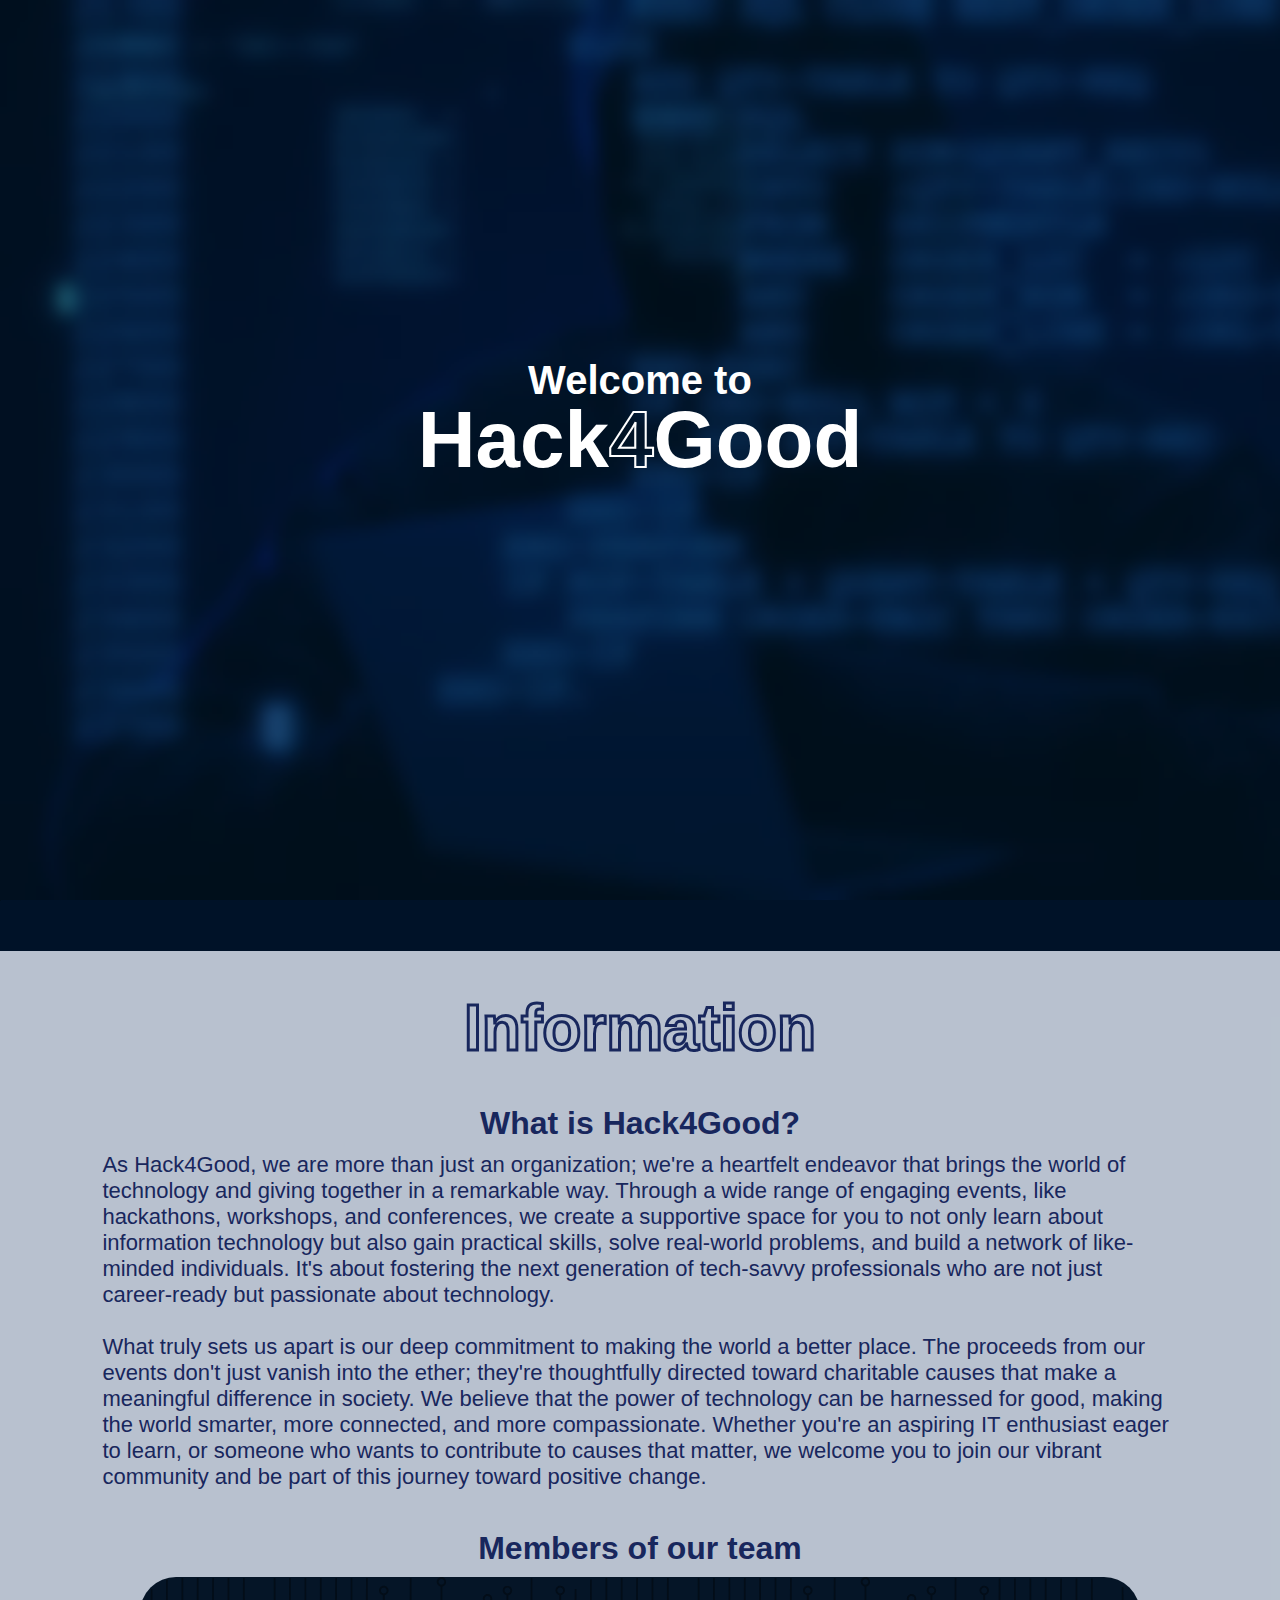
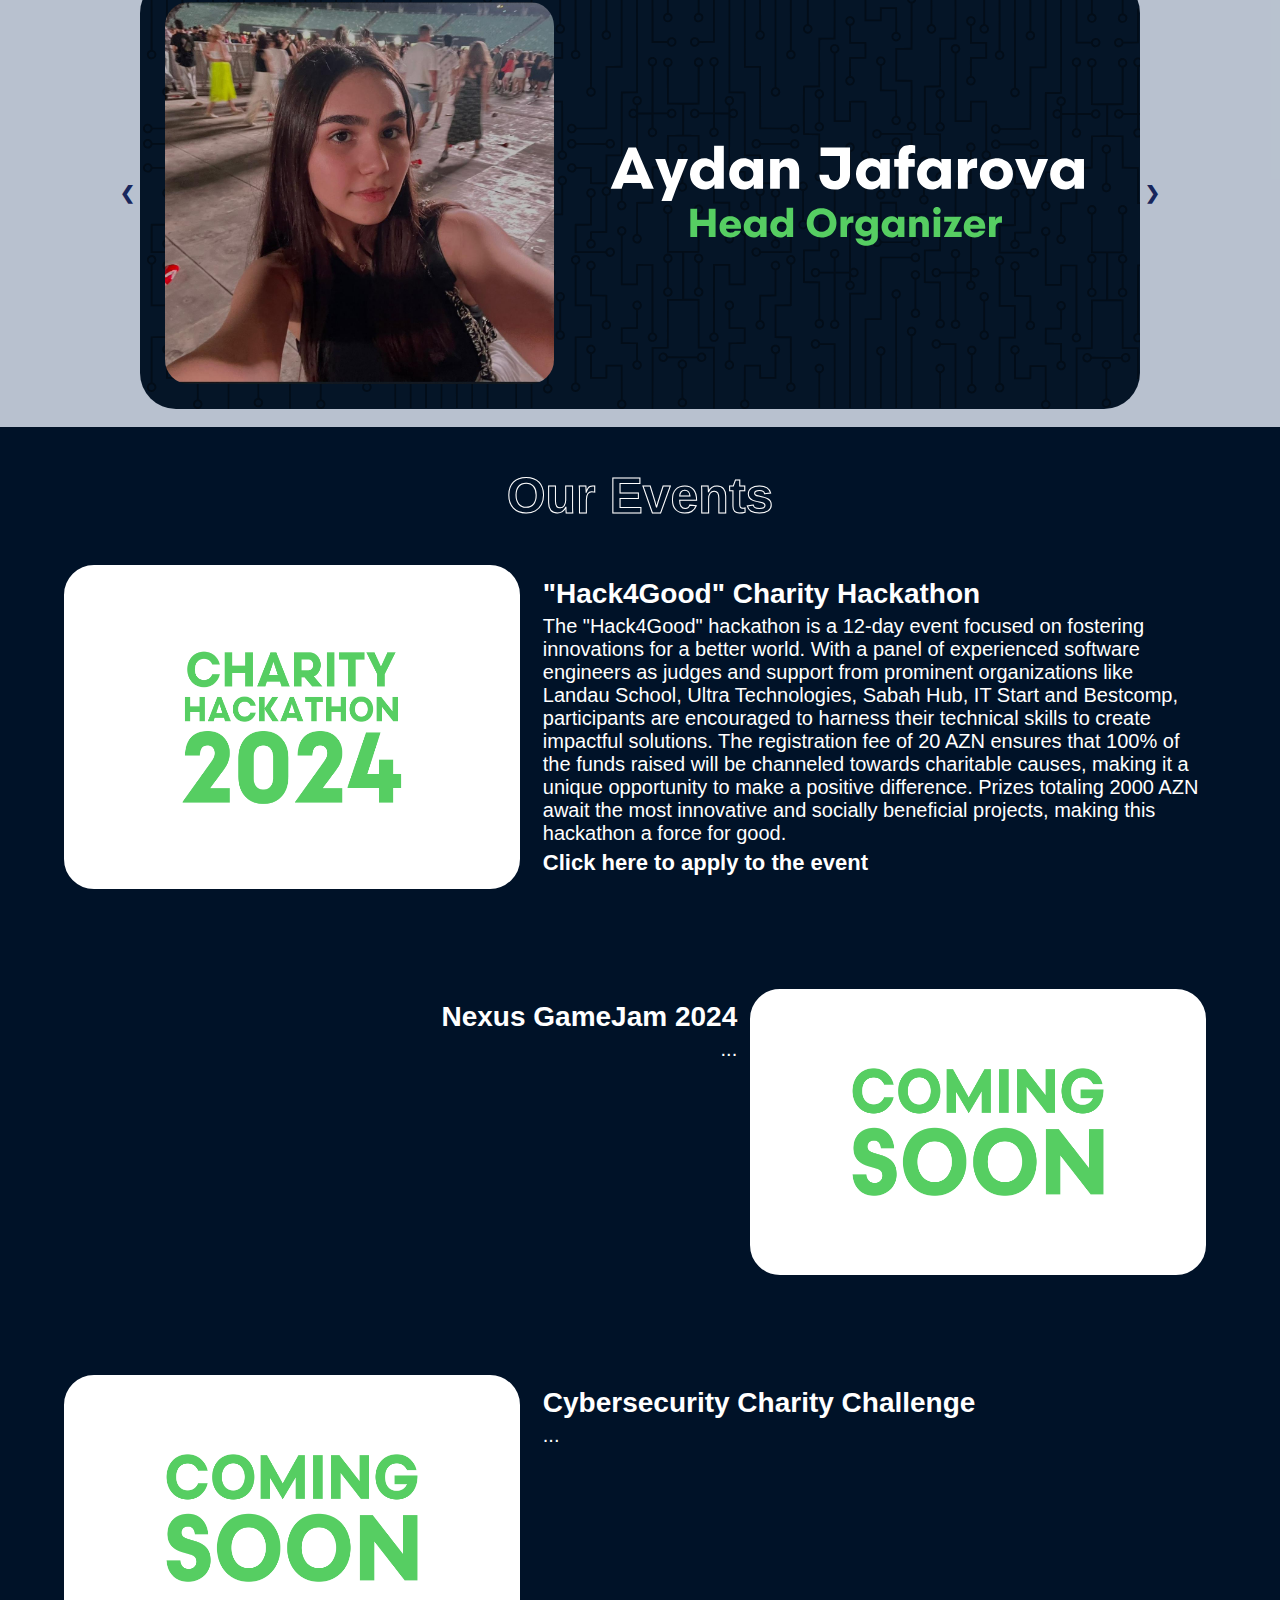
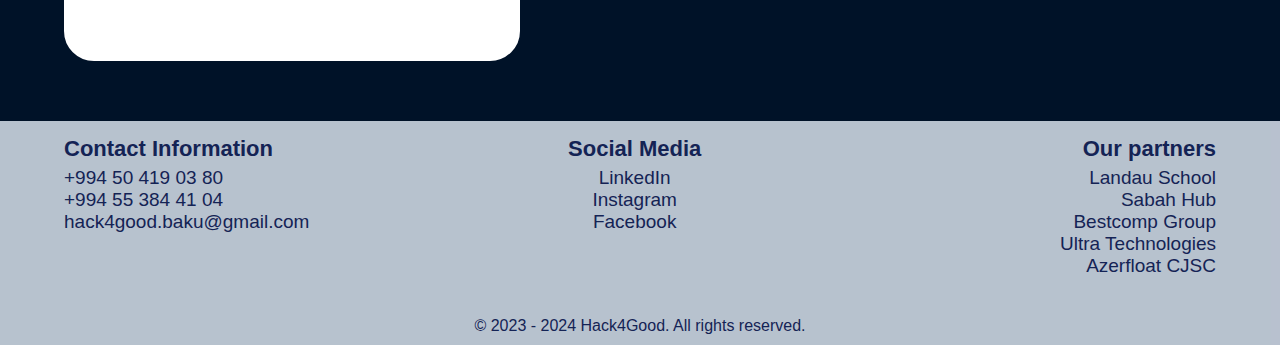
==== commit eaf575ea: "ico" ====
--- a/index.html
+++ b/index.html
@@ -12,6 +12,24 @@
     <link rel="preconnect" href="https://fonts.gstatic.com" crossorigin>
     <link href="https://fonts.googleapis.com/css2?family=Cabin&family=Nanum+Gothic+Coding:wght@700&family=Nunito:wght@800&display=swap" rel="stylesheet">
 
+    <link rel="apple-touch-icon" sizes="57x57" href="img/favicon/apple-icon-57x57.png">
+    <link rel="apple-touch-icon" sizes="60x60" href="img/favicon/apple-icon-60x60.png">
+    <link rel="apple-touch-icon" sizes="72x72" href="img/favicon/apple-icon-72x72.png">
+    <link rel="apple-touch-icon" sizes="76x76" href="img/favicon/apple-icon-76x76.png">
+    <link rel="apple-touch-icon" sizes="114x114" href="img/favicon/apple-icon-114x114.png">
+    <link rel="apple-touch-icon" sizes="120x120" href="img/favicon/apple-icon-120x120.png">
+    <link rel="apple-touch-icon" sizes="144x144" href="img/favicon/apple-icon-144x144.png">
+    <link rel="apple-touch-icon" sizes="152x152" href="img/favicon/apple-icon-152x152.png">
+    <link rel="apple-touch-icon" sizes="180x180" href="img/favicon/apple-icon-180x180.png">
+    <link rel="icon" type="image/png" sizes="192x192"  href="img/favicon/android-icon-192x192.png">
+    <link rel="icon" type="image/png" sizes="32x32" href="img/favicon/favicon-32x32.png">
+    <link rel="icon" type="image/png" sizes="96x96" href="img/favicon/favicon-96x96.png">
+    <link rel="icon" type="image/png" sizes="16x16" href="img/favicon/favicon-16x16.png">
+    <link rel="manifest" href="img/favicon/manifest.json">
+    <meta name="msapplication-TileColor" content="#ffffff">
+    <meta name="msapplication-TileImage" content="img/favicon/ms-icon-144x144.png">
+    <meta name="theme-color" content="#ffffff">
+
 </head>
 <body>
 
@@ -22,8 +40,12 @@
                 Hack<span class="nofill">4</span>Good
             </h1>
         </div>
+        
     </header>
+    
+<!--  Gaius Julius Caesar says "Nbewamdmvwvmnwcz"  -->
 
+    <div class="asd"></div>
     <div class="aboutus">
         <h1 class="aboutustitle">Information</h1>
         <h2 class="what">What is Hack4Good?</h2>
@@ -159,4 +181,4 @@
     <script src="script.js"></script>
 
 </body>
-</html>+</html>
--- a/css/home.css
+++ b/css/home.css
@@ -13,6 +13,7 @@
     box-sizing: border-box;
 }
 
+
 body{
     background: url(../img/Frame2.png);
     background-size: 100%;
@@ -193,6 +194,13 @@
     text-align: right;
     flex-direction: row-reverse;
     font-family: 'Scandia-Regular', sans-serif;
+}
+
+.asd{
+    display: block;
+    width: 1px;
+    height:1px;
+    background: url(../img/101010.png);
 }
 
 .eventdescription{
@@ -514,4 +522,4 @@
         font-size: 28px;
     }
 
-}+}
